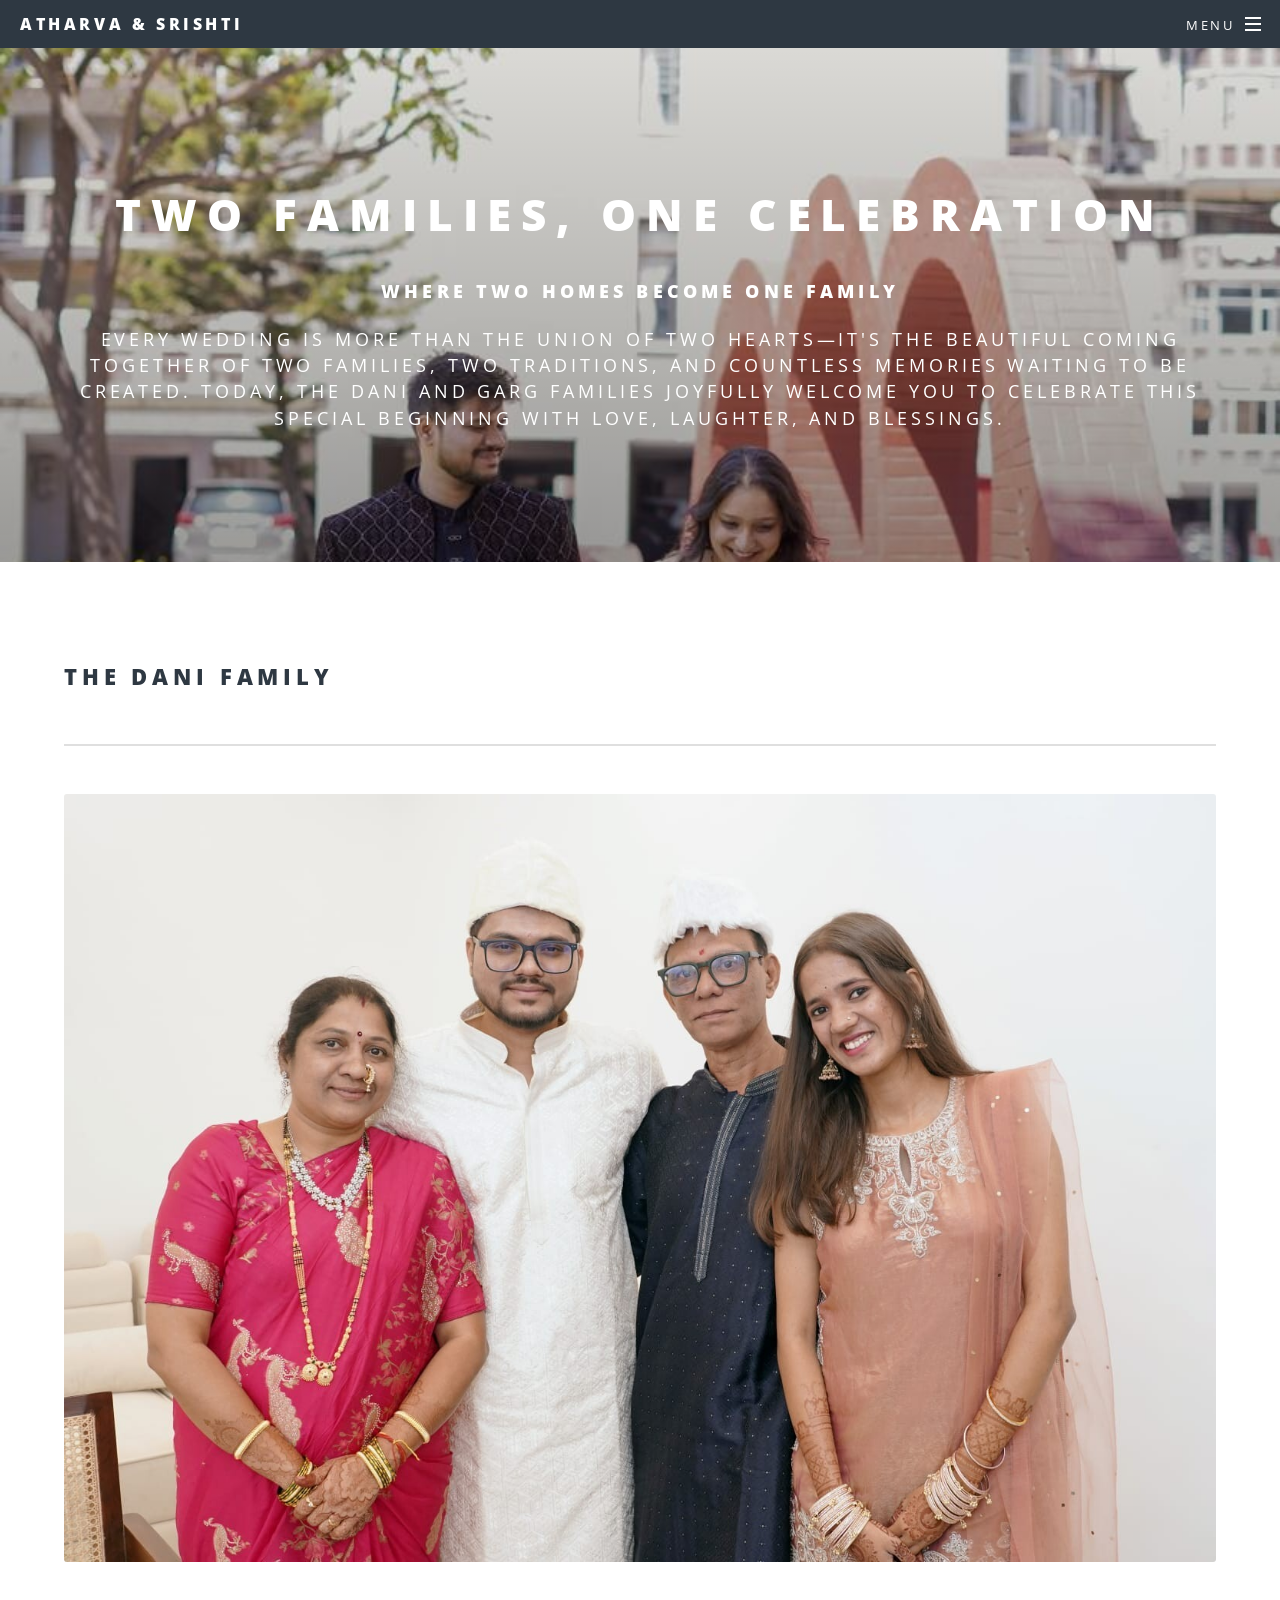
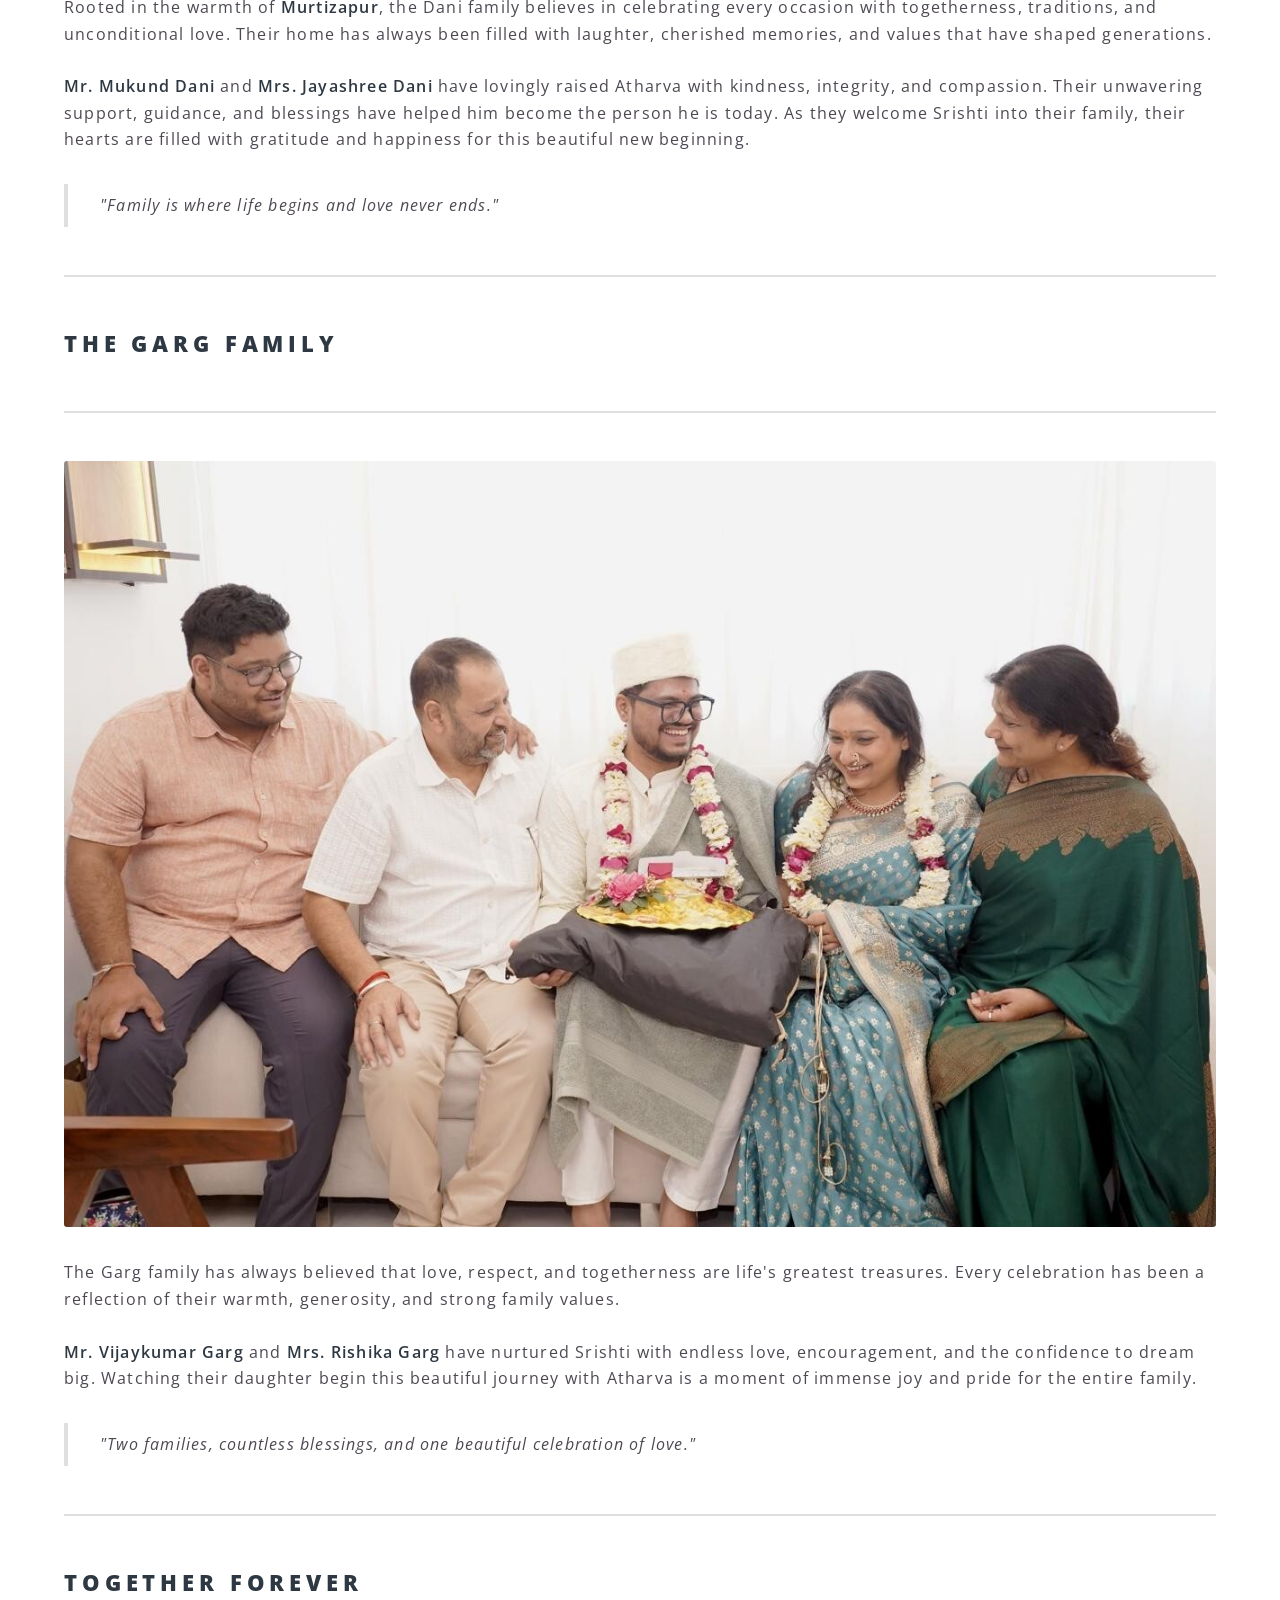
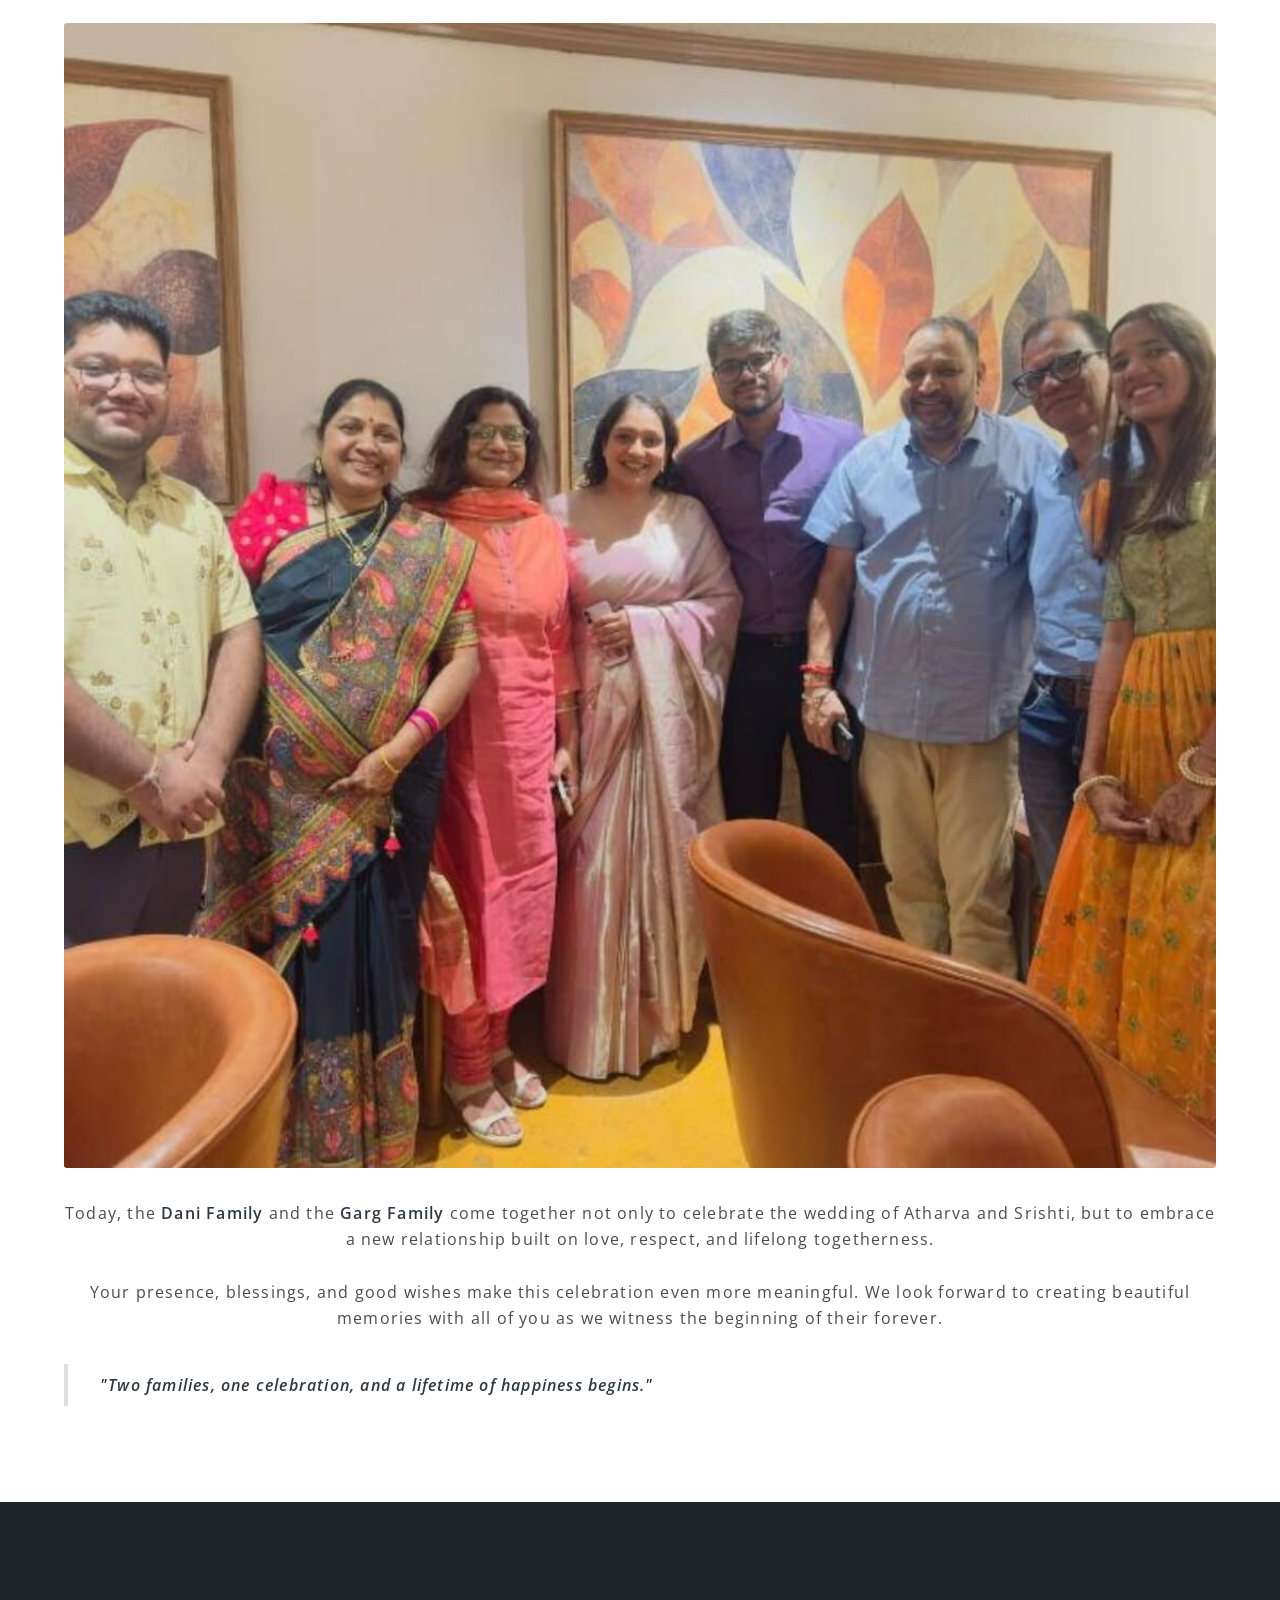
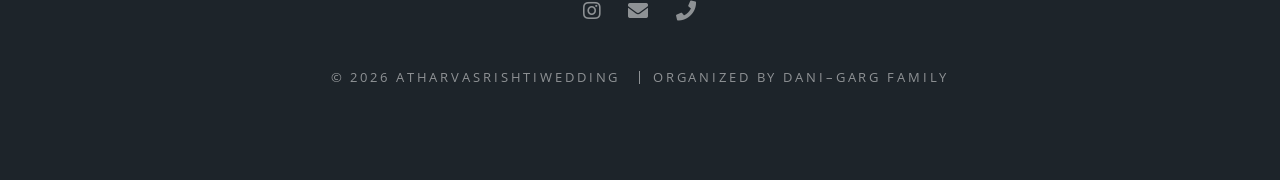
==== atharvaSrishti-main/pages/encomium.html @ e05d174d "Initial Wedding Website" ====
<!DOCTYPE HTML>
<!--
	Uses base theme from Spectral by HTML5 UP
	Find it here : html5up.net | @ajlkn
	This can be recreated for free for personal and commercial use under the CCA 3.0 license
	(ankitawedsanil.com/license)
-->
<html>

<head>
	<title>Atharva & Srishti</title>
	<meta charset="utf-8" />
	<meta name="viewport" content="width=device-width, initial-scale=1, user-scalable=no" />
	<link rel="stylesheet" href="../assets/css/main.css" />
	<noscript>
		<link rel="stylesheet" href="../assets/css/noscript.css" />
	</noscript>
	<link href="../images/favicon.png" rel="icon">
	<link href="../images/favicon_apple.png" rel="apple-touch-icon">
</head>

<body class="is-preload">

	<!-- Page Wrapper -->
	<div id="page-wrapper">

		<!-- Header -->
		<header id="header">
			<h1><a href="../index.html">Atharva & Srishti</a></h1>
			<nav id="nav">
				<ul>
					<li class="special">
						<a href="#menu" class="menuToggle"><span>Menu</span></a>
						<div id="menu">
							<ul>
								<li><a href="../index.html">Home</a></li>
								<li><a href="live_stream.html">Live Stream</a></li>
								<li><a href="the_couple.html">The Couple</a></li>
								<li><a href="schedule.html">Schedule</a></li>
								<li><a href="encomium.html">Encomium</a></li>
								<li><a
										href="https://603de94bdc7d27-95255343.gallery.photo/gallery/anil---ankita/">Photos</a>
								</li>
								<li><a href="travel_and_accommodation.html">Travel & Accommodation</a></li>
								<li><a href="parking_and_transportation.html">Parking & Transportation</a></li>
								<li><a href="confirm_attendance.html">Confirm Attendance</a></li>
								<li><a href="faqs.html">FAQs</a></li>
							</ul>
						</div>
					</li>
				</ul>
			</nav>
		</header>

		<!-- Main -->
		<article id="main">
			<header>
				<h2>Two Families, One Celebration</h2>
				<h3>Where Two Homes Become One Family</h3>
				<p>
					Every wedding is more than the union of two hearts—it's the beautiful coming together
					of two families, two traditions, and countless memories waiting to be created.
					Today, the Dani and Garg families joyfully welcome you to celebrate this special
					beginning with love, laughter, and blessings.
				</p>
			</header>

			<section class="wrapper style5">
				<div class="inner">

					<!-- Dani Family -->

					<section>
						<h2>The Dani Family</h2>
						<hr />

						<div class="col-12">
							<span class="image fit">
								<img src="../images/dani_family.jpg" alt="Dani Family" />
							</span>
						</div>

						<p>
							Rooted in the warmth of <b>Murtizapur</b>, the Dani family believes in
							celebrating every occasion with togetherness, traditions, and unconditional
							love. Their home has always been filled with laughter, cherished memories,
							and values that have shaped generations.
							<br /><br />

							<b>Mr. Mukund Dani</b> and <b>Mrs. Jayashree Dani</b> have lovingly raised
							Atharva with kindness, integrity, and compassion. Their unwavering support,
							guidance, and blessings have helped him become the person he is today.
							As they welcome Srishti into their family, their hearts are filled with
							gratitude and happiness for this beautiful new beginning.
						</p>

						<blockquote>
							"Family is where life begins and love never ends."
						</blockquote>

						<hr />

						<!-- Garg Family -->

						<h2>The Garg Family</h2>
						<hr />

						<div class="col-12">
							<span class="image fit">
								<img src="../images/garg_family.jpg" alt="Garg Family" />
							</span>
						</div>

						<p>
							The Garg family has always believed that love, respect, and togetherness
							are life's greatest treasures. Every celebration has been a reflection of
							their warmth, generosity, and strong family values.
							<br /><br />

							<b>Mr. Vijaykumar Garg</b> and <b>Mrs. Rishika Garg</b> have nurtured
							Srishti with endless love, encouragement, and the confidence to dream big.
							Watching their daughter begin this beautiful journey with Atharva is a
							moment of immense joy and pride for the entire family.
						</p>

						<blockquote>
							"Two families, countless blessings, and one beautiful celebration of love."
						</blockquote>

						<hr />

						<!-- Together -->

						<h2>Together Forever</h2>

						<div class="col-12">
							<span class="image fit">
								<img src="../images/both_families.jpg" alt="Both Families" />
							</span>
						</div>

						<p style="text-align:center;">
							Today, the <b>Dani Family</b> and the <b>Garg Family</b> come together not
							only to celebrate the wedding of Atharva and Srishti, but to embrace a new
							relationship built on love, respect, and lifelong togetherness.
							<br /><br />
							Your presence, blessings, and good wishes make this celebration even more
							meaningful. We look forward to creating beautiful memories with all of you
							as we witness the beginning of their forever.
						</p>

						<blockquote>
							<b>
								"Two families, one celebration, and a lifetime of happiness begins."
							</b>
						</blockquote>

					</section>

				</div>
			</section>
		</article>

		<!-- Footer -->
		<footer id="footer">
			<ul class="icons">

				<!-- Instagram -->
				<li>
					<a href="https://www.instagram.com/atharva_dani_" class="icon brands fa-instagram">
						<span class="label">Instagram</span>
					</a>
				</li>

				<!-- Email -->
				<li>
					<a href="mailto:atharvadani318@gmail.com?subject=Atharva Srishti Wedding Inquiry"
						class="icon solid fa-envelope">
						<span class="label">Email</span>
					</a>
				</li>

				<!-- Phone -->
				<li>
					<a href="tel:+919130197031" class="icon solid fa-phone">
						<span class="label">Phone</span>
					</a>
				</li>

			</ul>

			<ul class="copyright">
				<li>&copy; 2026 AtharvaSrishtiWedding</li>
				<li>Organized by Dani–Garg Family</li>
			</ul>
		</footer>

	</div>

	<!-- Scripts -->
	<script src="../assets/js/jquery.min.js"></script>
	<script src="../assets/js/jquery.scrollex.min.js"></script>
	<script src="../assets/js/jquery.scrolly.min.js"></script>
	<script src="../assets/js/browser.min.js"></script>
	<script src="../assets/js/breakpoints.min.js"></script>
	<script src="../assets/js/util.js"></script>
	<script src="../assets/js/main.js"></script>

</body>

</html>
---- atharvaSrishti-main/assets/css/main.css ----
@import url(fontawesome-all.min.css);
@import url("https://fonts.googleapis.com/css?family=Open+Sans:400,400italic,600,600italic,800,800italic");

/*
	Spectral by HTML5 UP
	html5up.net | @ajlkn
	Free for personal and commercial use under the CCA 3.0 license (html5up.net/license)
*/

html,
body,
div,
span,
applet,
object,
iframe,
h1,
h2,
h3,
h4,
h5,
h6,
p,
blockquote,
pre,
a,
abbr,
acronym,
address,
big,
cite,
code,
del,
dfn,
em,
img,
ins,
kbd,
q,
s,
samp,
small,
strike,
strong,
sub,
sup,
tt,
var,
b,
u,
i,
center,
dl,
dt,
dd,
ol,
ul,
li,
fieldset,
form,
label,
legend,
table,
caption,
tbody,
tfoot,
thead,
tr,
th,
td,
article,
aside,
canvas,
details,
embed,
figure,
figcaption,
footer,
header,
hgroup,
menu,
nav,
output,
ruby,
section,
summary,
time,
mark,
audio,
video {
	margin: 0;
	padding: 0;
	border: 0;
	font-size: 100%;
	font: inherit;
	vertical-align: baseline;
}

article,
aside,
details,
figcaption,
figure,
footer,
header,
hgroup,
menu,
nav,
section {
	display: block;
}

body {
	line-height: 1;
}

ol,
ul {
	list-style: none;
}

blockquote,
q {
	quotes: none;
}

blockquote:before,
blockquote:after,
q:before,
q:after {
	content: '';
	content: none;
}

table {
	border-collapse: collapse;
	border-spacing: 0;
}

body {
	-webkit-text-size-adjust: none;
}

mark {
	background-color: transparent;
	color: inherit;
}

input::-moz-focus-inner {
	border: 0;
	padding: 0;
}

input,
select,
textarea {
	-moz-appearance: none;
	-webkit-appearance: none;
	-ms-appearance: none;
	appearance: none;
}

/* Basic */

@-ms-viewport {
	width: device-width;
}

html {
	box-sizing: border-box;
}

*,
*:before,
*:after {
	box-sizing: inherit;
}

body {
	background: #2e3842;
}

body.is-preload *,
body.is-preload *:before,
body.is-preload *:after {
	-moz-animation: none !important;
	-webkit-animation: none !important;
	-ms-animation: none !important;
	animation: none !important;
	-moz-transition: none !important;
	-webkit-transition: none !important;
	-ms-transition: none !important;
	transition: none !important;
}

body,
input,
select,
textarea {
	color: #fff;
	font-family: "Open Sans", Helvetica, sans-serif;
	font-size: 15pt;
	font-weight: 400;
	letter-spacing: 0.075em;
	line-height: 1.65em;
}

@media screen and (max-width: 1680px) {

	body,
	input,
	select,
	textarea {
		font-size: 13pt;
	}

}

@media screen and (max-width: 1280px) {

	body,
	input,
	select,
	textarea {
		font-size: 12pt;
	}

}

@media screen and (max-width: 736px) {

	body,
	input,
	select,
	textarea {
		font-size: 11pt;
		letter-spacing: 0.0375em;
	}

}

a {
	-moz-transition: color 0.2s ease, border-bottom-color 0.2s ease;
	-webkit-transition: color 0.2s ease, border-bottom-color 0.2s ease;
	-ms-transition: color 0.2s ease, border-bottom-color 0.2s ease;
	transition: color 0.2s ease, border-bottom-color 0.2s ease;
	border-bottom: dotted 1px;
	color: inherit;
	text-decoration: none;
}

a:hover {
	border-bottom-color: transparent;
}

strong,
b {
	color: #fff;
	font-weight: 600;
}

em,
i {
	font-style: italic;
}

p {
	margin: 0 0 2em 0;
}

h1,
h2,
h3,
h4,
h5,
h6 {
	color: #fff;
	font-weight: 800;
	letter-spacing: 0.225em;
	line-height: 1em;
	margin: 0 0 1em 0;
	text-transform: uppercase;
}

h1 a,
h2 a,
h3 a,
h4 a,
h5 a,
h6 a {
	color: inherit;
	text-decoration: none;
}

h2 {
	font-size: 1.35em;
	line-height: 1.75em;
}

@media screen and (max-width: 736px) {

	h2 {
		font-size: 1.1em;
		line-height: 1.65em;
	}

}

h3 {
	font-size: 1.15em;
	line-height: 1.75em;
}

@media screen and (max-width: 736px) {

	h3 {
		font-size: 1em;
		line-height: 1.65em;
	}

}

h4 {
	font-size: 1em;
	line-height: 1.5em;
}

h5 {
	font-size: 0.8em;
	line-height: 1.5em;
}

h6 {
	font-size: 0.7em;
	line-height: 1.5em;
}

sub {
	font-size: 0.8em;
	position: relative;
	top: 0.5em;
}

sup {
	font-size: 0.8em;
	position: relative;
	top: -0.5em;
}

hr {
	border: 0;
	border-bottom: solid 2px #fff;
	margin: 3em 0;
}

hr.major {
	margin: 4.5em 0;
}

blockquote {
	border-left: solid 4px #fff;
	font-style: italic;
	margin: 0 0 2em 0;
	padding: 0.5em 0 0.5em 2em;
}

code {
	background: rgba(144, 144, 144, 0.25);
	border-radius: 3px;
	font-family: "Courier New", monospace;
	font-size: 0.9em;
	letter-spacing: 0;
	margin: 0 0.25em;
	padding: 0.25em 0.65em;
}

pre {
	-webkit-overflow-scrolling: touch;
	font-family: "Courier New", monospace;
	font-size: 0.9em;
	margin: 0 0 2em 0;
}

pre code {
	display: block;
	line-height: 1.75em;
	padding: 1em 1.5em;
	overflow-x: auto;
}

.align-left {
	text-align: left;
}

.align-center {
	text-align: center;
}

.align-right {
	text-align: right;
}

/* Row */

.row {
	display: flex;
	flex-wrap: wrap;
	box-sizing: border-box;
	align-items: stretch;
}

.row>* {
	box-sizing: border-box;
}

.row.gtr-uniform>*> :last-child {
	margin-bottom: 0;
}

.row.aln-left {
	justify-content: flex-start;
}

.row.aln-center {
	justify-content: center;
}

.row.aln-right {
	justify-content: flex-end;
}

.row.aln-top {
	align-items: flex-start;
}

.row.aln-middle {
	align-items: center;
}

.row.aln-bottom {
	align-items: flex-end;
}

.row>.imp {
	order: -1;
}

.row>.col-1 {
	width: 8.33333%;
}

.row>.off-1 {
	margin-left: 8.33333%;
}

.row>.col-2 {
	width: 16.66667%;
}

.row>.off-2 {
	margin-left: 16.66667%;
}

.row>.col-3 {
	width: 25%;
}

.row>.off-3 {
	margin-left: 25%;
}

.row>.col-4 {
	width: 33.33333%;
}

.row>.off-4 {
	margin-left: 33.33333%;
}

.row>.col-5 {
	width: 41.66667%;
}

.row>.off-5 {
	margin-left: 41.66667%;
}

.row>.col-6 {
	width: 50%;
}

.row>.off-6 {
	margin-left: 50%;
}

.row>.col-7 {
	width: 58.33333%;
}

.row>.off-7 {
	margin-left: 58.33333%;
}

.row>.col-8 {
	width: 66.66667%;
}

.row>.off-8 {
	margin-left: 66.66667%;
}

.row>.col-9 {
	width: 75%;
}

.row>.off-9 {
	margin-left: 75%;
}

.row>.col-10 {
	width: 83.33333%;
}

.row>.off-10 {
	margin-left: 83.33333%;
}

.row>.col-11 {
	width: 91.66667%;
}

.row>.off-11 {
	margin-left: 91.66667%;
}

.row>.col-12 {
	width: 100%;
}

.row>.off-12 {
	margin-left: 100%;
}

.row.gtr-0 {
	margin-top: 0;
	margin-left: 0em;
}

.row.gtr-0>* {
	padding: 0 0 0 0em;
}

.row.gtr-0.gtr-uniform {
	margin-top: 0em;
}

.row.gtr-0.gtr-uniform>* {
	padding-top: 0em;
}

.row.gtr-25 {
	margin-top: 0;
	margin-left: -0.375em;
}

.row.gtr-25>* {
	padding: 0 0 0 0.375em;
}

.row.gtr-25.gtr-uniform {
	margin-top: -0.375em;
}

.row.gtr-25.gtr-uniform>* {
	padding-top: 0.375em;
}

.row.gtr-50 {
	margin-top: 0;
	margin-left: -0.75em;
}

.row.gtr-50>* {
	padding: 0 0 0 0.75em;
}

.row.gtr-50.gtr-uniform {
	margin-top: -0.75em;
}

.row.gtr-50.gtr-uniform>* {
	padding-top: 0.75em;
}

.row {
	margin-top: 0;
	margin-left: -1.5em;
}

.row>* {
	padding: 0 0 0 1.5em;
}

.row.gtr-uniform {
	margin-top: -1.5em;
}

.row.gtr-uniform>* {
	padding-top: 1.5em;
}

.row.gtr-150 {
	margin-top: 0;
	margin-left: -2.25em;
}

.row.gtr-150>* {
	padding: 0 0 0 2.25em;
}

.row.gtr-150.gtr-uniform {
	margin-top: -2.25em;
}

.row.gtr-150.gtr-uniform>* {
	padding-top: 2.25em;
}

.row.gtr-200 {
	margin-top: 0;
	margin-left: -3em;
}

.row.gtr-200>* {
	padding: 0 0 0 3em;
}

.row.gtr-200.gtr-uniform {
	margin-top: -3em;
}

.row.gtr-200.gtr-uniform>* {
	padding-top: 3em;
}

@media screen and (max-width: 1680px) {

	.row {
		display: flex;
		flex-wrap: wrap;
		box-sizing: border-box;
		align-items: stretch;
	}

	.row>* {
		box-sizing: border-box;
	}

	.row.gtr-uniform>*> :last-child {
		margin-bottom: 0;
	}

	.row.aln-left {
		justify-content: flex-start;
	}

	.row.aln-center {
		justify-content: center;
	}

	.row.aln-right {
		justify-content: flex-end;
	}

	.row.aln-top {
		align-items: flex-start;
	}

	.row.aln-middle {
		align-items: center;
	}

	.row.aln-bottom {
		align-items: flex-end;
	}

	.row>.imp-xlarge {
		order: -1;
	}

	.row>.col-1-xlarge {
		width: 8.33333%;
	}

	.row>.off-1-xlarge {
		margin-left: 8.33333%;
	}

	.row>.col-2-xlarge {
		width: 16.66667%;
	}

	.row>.off-2-xlarge {
		margin-left: 16.66667%;
	}

	.row>.col-3-xlarge {
		width: 25%;
	}

	.row>.off-3-xlarge {
		margin-left: 25%;
	}

	.row>.col-4-xlarge {
		width: 33.33333%;
	}

	.row>.off-4-xlarge {
		margin-left: 33.33333%;
	}

	.row>.col-5-xlarge {
		width: 41.66667%;
	}

	.row>.off-5-xlarge {
		margin-left: 41.66667%;
	}

	.row>.col-6-xlarge {
		width: 50%;
	}

	.row>.off-6-xlarge {
		margin-left: 50%;
	}

	.row>.col-7-xlarge {
		width: 58.33333%;
	}

	.row>.off-7-xlarge {
		margin-left: 58.33333%;
	}

	.row>.col-8-xlarge {
		width: 66.66667%;
	}

	.row>.off-8-xlarge {
		margin-left: 66.66667%;
	}

	.row>.col-9-xlarge {
		width: 75%;
	}

	.row>.off-9-xlarge {
		margin-left: 75%;
	}

	.row>.col-10-xlarge {
		width: 83.33333%;
	}

	.row>.off-10-xlarge {
		margin-left: 83.33333%;
	}

	.row>.col-11-xlarge {
		width: 91.66667%;
	}

	.row>.off-11-xlarge {
		margin-left: 91.66667%;
	}

	.row>.col-12-xlarge {
		width: 100%;
	}

	.row>.off-12-xlarge {
		margin-left: 100%;
	}

	.row.gtr-0 {
		margin-top: 0;
		margin-left: 0em;
	}

	.row.gtr-0>* {
		padding: 0 0 0 0em;
	}

	.row.gtr-0.gtr-uniform {
		margin-top: 0em;
	}

	.row.gtr-0.gtr-uniform>* {
		padding-top: 0em;
	}

	.row.gtr-25 {
		margin-top: 0;
		margin-left: -0.375em;
	}

	.row.gtr-25>* {
		padding: 0 0 0 0.375em;
	}

	.row.gtr-25.gtr-uniform {
		margin-top: -0.375em;
	}

	.row.gtr-25.gtr-uniform>* {
		padding-top: 0.375em;
	}

	.row.gtr-50 {
		margin-top: 0;
		margin-left: -0.75em;
	}

	.row.gtr-50>* {
		padding: 0 0 0 0.75em;
	}

	.row.gtr-50.gtr-uniform {
		margin-top: -0.75em;
	}

	.row.gtr-50.gtr-uniform>* {
		padding-top: 0.75em;
	}

	.row {
		margin-top: 0;
		margin-left: -1.5em;
	}

	.row>* {
		padding: 0 0 0 1.5em;
	}

	.row.gtr-uniform {
		margin-top: -1.5em;
	}

	.row.gtr-uniform>* {
		padding-top: 1.5em;
	}

	.row.gtr-150 {
		margin-top: 0;
		margin-left: -2.25em;
	}

	.row.gtr-150>* {
		padding: 0 0 0 2.25em;
	}

	.row.gtr-150.gtr-uniform {
		margin-top: -2.25em;
	}

	.row.gtr-150.gtr-uniform>* {
		padding-top: 2.25em;
	}

	.row.gtr-200 {
		margin-top: 0;
		margin-left: -3em;
	}

	.row.gtr-200>* {
		padding: 0 0 0 3em;
	}

	.row.gtr-200.gtr-uniform {
		margin-top: -3em;
	}

	.row.gtr-200.gtr-uniform>* {
		padding-top: 3em;
	}

}

@media screen and (max-width: 1280px) {

	.row {
		display: flex;
		flex-wrap: wrap;
		box-sizing: border-box;
		align-items: stretch;
	}

	.row>* {
		box-sizing: border-box;
	}

	.row.gtr-uniform>*> :last-child {
		margin-bottom: 0;
	}

	.row.aln-left {
		justify-content: flex-start;
	}

	.row.aln-center {
		justify-content: center;
	}

	.row.aln-right {
		justify-content: flex-end;
	}

	.row.aln-top {
		align-items: flex-start;
	}

	.row.aln-middle {
		align-items: center;
	}

	.row.aln-bottom {
		align-items: flex-end;
	}

	.row>.imp-large {
		order: -1;
	}

	.row>.col-1-large {
		width: 8.33333%;
	}

	.row>.off-1-large {
		margin-left: 8.33333%;
	}

	.row>.col-2-large {
		width: 16.66667%;
	}

	.row>.off-2-large {
		margin-left: 16.66667%;
	}

	.row>.col-3-large {
		width: 25%;
	}

	.row>.off-3-large {
		margin-left: 25%;
	}

	.row>.col-4-large {
		width: 33.33333%;
	}

	.row>.off-4-large {
		margin-left: 33.33333%;
	}

	.row>.col-5-large {
		width: 41.66667%;
	}

	.row>.off-5-large {
		margin-left: 41.66667%;
	}

	.row>.col-6-large {
		width: 50%;
	}

	.row>.off-6-large {
		margin-left: 50%;
	}

	.row>.col-7-large {
		width: 58.33333%;
	}

	.row>.off-7-large {
		margin-left: 58.33333%;
	}

	.row>.col-8-large {
		width: 66.66667%;
	}

	.row>.off-8-large {
		margin-left: 66.66667%;
	}

	.row>.col-9-large {
		width: 75%;
	}

	.row>.off-9-large {
		margin-left: 75%;
	}

	.row>.col-10-large {
		width: 83.33333%;
	}

	.row>.off-10-large {
		margin-left: 83.33333%;
	}

	.row>.col-11-large {
		width: 91.66667%;
	}

	.row>.off-11-large {
		margin-left: 91.66667%;
	}

	.row>.col-12-large {
		width: 100%;
	}

	.row>.off-12-large {
		margin-left: 100%;
	}

	.row.gtr-0 {
		margin-top: 0;
		margin-left: 0em;
	}

	.row.gtr-0>* {
		padding: 0 0 0 0em;
	}

	.row.gtr-0.gtr-uniform {
		margin-top: 0em;
	}

	.row.gtr-0.gtr-uniform>* {
		padding-top: 0em;
	}

	.row.gtr-25 {
		margin-top: 0;
		margin-left: -0.375em;
	}

	.row.gtr-25>* {
		padding: 0 0 0 0.375em;
	}

	.row.gtr-25.gtr-uniform {
		margin-top: -0.375em;
	}

	.row.gtr-25.gtr-uniform>* {
		padding-top: 0.375em;
	}

	.row.gtr-50 {
		margin-top: 0;
		margin-left: -0.75em;
	}

	.row.gtr-50>* {
		padding: 0 0 0 0.75em;
	}

	.row.gtr-50.gtr-uniform {
		margin-top: -0.75em;
	}

	.row.gtr-50.gtr-uniform>* {
		padding-top: 0.75em;
	}

	.row {
		margin-top: 0;
		margin-left: -1.5em;
	}

	.row>* {
		padding: 0 0 0 1.5em;
	}

	.row.gtr-uniform {
		margin-top: -1.5em;
	}

	.row.gtr-uniform>* {
		padding-top: 1.5em;
	}

	.row.gtr-150 {
		margin-top: 0;
		margin-left: -2.25em;
	}

	.row.gtr-150>* {
		padding: 0 0 0 2.25em;
	}

	.row.gtr-150.gtr-uniform {
		margin-top: -2.25em;
	}

	.row.gtr-150.gtr-uniform>* {
		padding-top: 2.25em;
	}

	.row.gtr-200 {
		margin-top: 0;
		margin-left: -3em;
	}

	.row.gtr-200>* {
		padding: 0 0 0 3em;
	}

	.row.gtr-200.gtr-uniform {
		margin-top: -3em;
	}

	.row.gtr-200.gtr-uniform>* {
		padding-top: 3em;
	}

}

@media screen and (max-width: 980px) {

	.row {
		display: flex;
		flex-wrap: wrap;
		box-sizing: border-box;
		align-items: stretch;
	}

	.row>* {
		box-sizing: border-box;
	}

	.row.gtr-uniform>*> :last-child {
		margin-bottom: 0;
	}

	.row.aln-left {
		justify-content: flex-start;
	}

	.row.aln-center {
		justify-content: center;
	}

	.row.aln-right {
		justify-content: flex-end;
	}

	.row.aln-top {
		align-items: flex-start;
	}

	.row.aln-middle {
		align-items: center;
	}

	.row.aln-bottom {
		align-items: flex-end;
	}

	.row>.imp-medium {
		order: -1;
	}

	.row>.col-1-medium {
		width: 8.33333%;
	}

	.row>.off-1-medium {
		margin-left: 8.33333%;
	}

	.row>.col-2-medium {
		width: 16.66667%;
	}

	.row>.off-2-medium {
		margin-left: 16.66667%;
	}

	.row>.col-3-medium {
		width: 25%;
	}

	.row>.off-3-medium {
		margin-left: 25%;
	}

	.row>.col-4-medium {
		width: 33.33333%;
	}

	.row>.off-4-medium {
		margin-left: 33.33333%;
	}

	.row>.col-5-medium {
		width: 41.66667%;
	}

	.row>.off-5-medium {
		margin-left: 41.66667%;
	}

	.row>.col-6-medium {
		width: 50%;
	}

	.row>.off-6-medium {
		margin-left: 50%;
	}

	.row>.col-7-medium {
		width: 58.33333%;
	}

	.row>.off-7-medium {
		margin-left: 58.33333%;
	}

	.row>.col-8-medium {
		width: 66.66667%;
	}

	.row>.off-8-medium {
		margin-left: 66.66667%;
	}

	.row>.col-9-medium {
		width: 75%;
	}

	.row>.off-9-medium {
		margin-left: 75%;
	}

	.row>.col-10-medium {
		width: 83.33333%;
	}

	.row>.off-10-medium {
		margin-left: 83.33333%;
	}

	.row>.col-11-medium {
		width: 91.66667%;
	}

	.row>.off-11-medium {
		margin-left: 91.66667%;
	}

	.row>.col-12-medium {
		width: 100%;
	}

	.row>.off-12-medium {
		margin-left: 100%;
	}

	.row.gtr-0 {
		margin-top: 0;
		margin-left: 0em;
	}

	.row.gtr-0>* {
		padding: 0 0 0 0em;
	}

	.row.gtr-0.gtr-uniform {
		margin-top: 0em;
	}

	.row.gtr-0.gtr-uniform>* {
		padding-top: 0em;
	}

	.row.gtr-25 {
		margin-top: 0;
		margin-left: -0.375em;
	}

	.row.gtr-25>* {
		padding: 0 0 0 0.375em;
	}

	.row.gtr-25.gtr-uniform {
		margin-top: -0.375em;
	}

	.row.gtr-25.gtr-uniform>* {
		padding-top: 0.375em;
	}

	.row.gtr-50 {
		margin-top: 0;
		margin-left: -0.75em;
	}

	.row.gtr-50>* {
		padding: 0 0 0 0.75em;
	}

	.row.gtr-50.gtr-uniform {
		margin-top: -0.75em;
	}

	.row.gtr-50.gtr-uniform>* {
		padding-top: 0.75em;
	}

	.row {
		margin-top: 0;
		margin-left: -1.5em;
	}

	.row>* {
		padding: 0 0 0 1.5em;
	}

	.row.gtr-uniform {
		margin-top: -1.5em;
	}

	.row.gtr-uniform>* {
		padding-top: 1.5em;
	}

	.row.gtr-150 {
		margin-top: 0;
		margin-left: -2.25em;
	}

	.row.gtr-150>* {
		padding: 0 0 0 2.25em;
	}

	.row.gtr-150.gtr-uniform {
		margin-top: -2.25em;
	}

	.row.gtr-150.gtr-uniform>* {
		padding-top: 2.25em;
	}

	.row.gtr-200 {
		margin-top: 0;
		margin-left: -3em;
	}

	.row.gtr-200>* {
		padding: 0 0 0 3em;
	}

	.row.gtr-200.gtr-uniform {
		margin-top: -3em;
	}

	.row.gtr-200.gtr-uniform>* {
		padding-top: 3em;
	}

}

@media screen and (max-width: 736px) {

	.row {
		display: flex;
		flex-wrap: wrap;
		box-sizing: border-box;
		align-items: stretch;
	}

	.row>* {
		box-sizing: border-box;
	}

	.row.gtr-uniform>*> :last-child {
		margin-bottom: 0;
	}

	.row.aln-left {
		justify-content: flex-start;
	}

	.row.aln-center {
		justify-content: center;
	}

	.row.aln-right {
		justify-content: flex-end;
	}

	.row.aln-top {
		align-items: flex-start;
	}

	.row.aln-middle {
		align-items: center;
	}

	.row.aln-bottom {
		align-items: flex-end;
	}

	.row>.imp-small {
		order: -1;
	}

	.row>.col-1-small {
		width: 8.33333%;
	}

	.row>.off-1-small {
		margin-left: 8.33333%;
	}

	.row>.col-2-small {
		width: 16.66667%;
	}

	.row>.off-2-small {
		margin-left: 16.66667%;
	}

	.row>.col-3-small {
		width: 25%;
	}

	.row>.off-3-small {
		margin-left: 25%;
	}

	.row>.col-4-small {
		width: 33.33333%;
	}

	.row>.off-4-small {
		margin-left: 33.33333%;
	}

	.row>.col-5-small {
		width: 41.66667%;
	}

	.row>.off-5-small {
		margin-left: 41.66667%;
	}

	.row>.col-6-small {
		width: 50%;
	}

	.row>.off-6-small {
		margin-left: 50%;
	}

	.row>.col-7-small {
		width: 58.33333%;
	}

	.row>.off-7-small {
		margin-left: 58.33333%;
	}

	.row>.col-8-small {
		width: 66.66667%;
	}

	.row>.off-8-small {
		margin-left: 66.66667%;
	}

	.row>.col-9-small {
		width: 75%;
	}

	.row>.off-9-small {
		margin-left: 75%;
	}

	.row>.col-10-small {
		width: 83.33333%;
	}

	.row>.off-10-small {
		margin-left: 83.33333%;
	}

	.row>.col-11-small {
		width: 91.66667%;
	}

	.row>.off-11-small {
		margin-left: 91.66667%;
	}

	.row>.col-12-small {
		width: 100%;
	}

	.row>.off-12-small {
		margin-left: 100%;
	}

	.row.gtr-0 {
		margin-top: 0;
		margin-left: 0em;
	}

	.row.gtr-0>* {
		padding: 0 0 0 0em;
	}

	.row.gtr-0.gtr-uniform {
		margin-top: 0em;
	}

	.row.gtr-0.gtr-uniform>* {
		padding-top: 0em;
	}

	.row.gtr-25 {
		margin-top: 0;
		margin-left: -0.375em;
	}

	.row.gtr-25>* {
		padding: 0 0 0 0.375em;
	}

	.row.gtr-25.gtr-uniform {
		margin-top: -0.375em;
	}

	.row.gtr-25.gtr-uniform>* {
		padding-top: 0.375em;
	}

	.row.gtr-50 {
		margin-top: 0;
		margin-left: -0.75em;
	}

	.row.gtr-50>* {
		padding: 0 0 0 0.75em;
	}

	.row.gtr-50.gtr-uniform {
		margin-top: -0.75em;
	}

	.row.gtr-50.gtr-uniform>* {
		padding-top: 0.75em;
	}

	.row {
		margin-top: 0;
		margin-left: -1.5em;
	}

	.row>* {
		padding: 0 0 0 1.5em;
	}

	.row.gtr-uniform {
		margin-top: -1.5em;
	}

	.row.gtr-uniform>* {
		padding-top: 1.5em;
	}

	.row.gtr-150 {
		margin-top: 0;
		margin-left: -2.25em;
	}

	.row.gtr-150>* {
		padding: 0 0 0 2.25em;
	}

	.row.gtr-150.gtr-uniform {
		margin-top: -2.25em;
	}

	.row.gtr-150.gtr-uniform>* {
		padding-top: 2.25em;
	}

	.row.gtr-200 {
		margin-top: 0;
		margin-left: -3em;
	}

	.row.gtr-200>* {
		padding: 0 0 0 3em;
	}

	.row.gtr-200.gtr-uniform {
		margin-top: -3em;
	}

	.row.gtr-200.gtr-uniform>* {
		padding-top: 3em;
	}

}

@media screen and (max-width: 480px) {

	.row {
		display: flex;
		flex-wrap: wrap;
		box-sizing: border-box;
		align-items: stretch;
	}

	.row>* {
		box-sizing: border-box;
	}

	.row.gtr-uniform>*> :last-child {
		margin-bottom: 0;
	}

	.row.aln-left {
		justify-content: flex-start;
	}

	.row.aln-center {
		justify-content: center;
	}

	.row.aln-right {
		justify-content: flex-end;
	}

	.row.aln-top {
		align-items: flex-start;
	}

	.row.aln-middle {
		align-items: center;
	}

	.row.aln-bottom {
		align-items: flex-end;
	}

	.row>.imp-xsmall {
		order: -1;
	}

	.row>.col-1-xsmall {
		width: 8.33333%;
	}

	.row>.off-1-xsmall {
		margin-left: 8.33333%;
	}

	.row>.col-2-xsmall {
		width: 16.66667%;
	}

	.row>.off-2-xsmall {
		margin-left: 16.66667%;
	}

	.row>.col-3-xsmall {
		width: 25%;
	}

	.row>.off-3-xsmall {
		margin-left: 25%;
	}

	.row>.col-4-xsmall {
		width: 33.33333%;
	}

	.row>.off-4-xsmall {
		margin-left: 33.33333%;
	}

	.row>.col-5-xsmall {
		width: 41.66667%;
	}

	.row>.off-5-xsmall {
		margin-left: 41.66667%;
	}

	.row>.col-6-xsmall {
		width: 50%;
	}

	.row>.off-6-xsmall {
		margin-left: 50%;
	}

	.row>.col-7-xsmall {
		width: 58.33333%;
	}

	.row>.off-7-xsmall {
		margin-left: 58.33333%;
	}

	.row>.col-8-xsmall {
		width: 66.66667%;
	}

	.row>.off-8-xsmall {
		margin-left: 66.66667%;
	}

	.row>.col-9-xsmall {
		width: 75%;
	}

	.row>.off-9-xsmall {
		margin-left: 75%;
	}

	.row>.col-10-xsmall {
		width: 83.33333%;
	}

	.row>.off-10-xsmall {
		margin-left: 83.33333%;
	}

	.row>.col-11-xsmall {
		width: 91.66667%;
	}

	.row>.off-11-xsmall {
		margin-left: 91.66667%;
	}

	.row>.col-12-xsmall {
		width: 100%;
	}

	.row>.off-12-xsmall {
		margin-left: 100%;
	}

	.row.gtr-0 {
		margin-top: 0;
		margin-left: 0em;
	}

	.row.gtr-0>* {
		padding: 0 0 0 0em;
	}

	.row.gtr-0.gtr-uniform {
		margin-top: 0em;
	}

	.row.gtr-0.gtr-uniform>* {
		padding-top: 0em;
	}

	.row.gtr-25 {
		margin-top: 0;
		margin-left: -0.375em;
	}

	.row.gtr-25>* {
		padding: 0 0 0 0.375em;
	}

	.row.gtr-25.gtr-uniform {
		margin-top: -0.375em;
	}

	.row.gtr-25.gtr-uniform>* {
		padding-top: 0.375em;
	}

	.row.gtr-50 {
		margin-top: 0;
		margin-left: -0.75em;
	}

	.row.gtr-50>* {
		padding: 0 0 0 0.75em;
	}

	.row.gtr-50.gtr-uniform {
		margin-top: -0.75em;
	}

	.row.gtr-50.gtr-uniform>* {
		padding-top: 0.75em;
	}

	.row {
		margin-top: 0;
		margin-left: -1.5em;
	}

	.row>* {
		padding: 0 0 0 1.5em;
	}

	.row.gtr-uniform {
		margin-top: -1.5em;
	}

	.row.gtr-uniform>* {
		padding-top: 1.5em;
	}

	.row.gtr-150 {
		margin-top: 0;
		margin-left: -2.25em;
	}

	.row.gtr-150>* {
		padding: 0 0 0 2.25em;
	}

	.row.gtr-150.gtr-uniform {
		margin-top: -2.25em;
	}

	.row.gtr-150.gtr-uniform>* {
		padding-top: 2.25em;
	}

	.row.gtr-200 {
		margin-top: 0;
		margin-left: -3em;
	}

	.row.gtr-200>* {
		padding: 0 0 0 3em;
	}

	.row.gtr-200.gtr-uniform {
		margin-top: -3em;
	}

	.row.gtr-200.gtr-uniform>* {
		padding-top: 3em;
	}

}

/* Section/Article */

section.special,
article.special {
	text-align: center;
}

header p {
	color: rgba(255, 255, 255, 0.5);
	position: relative;
	top: -0.25em;
}

header h3+p {
	font-size: 1.1em;
}

header h4+p,
header h5+p,
header h6+p {
	font-size: 0.9em;
}

header.major {
	margin: 0 0 3.5em 0;
}

header.major h2,
header.major h3,
header.major h4,
header.major h5,
header.major h6 {
	border-bottom: solid 2px #fff;
	display: inline-block;
	padding-bottom: 1em;
	position: relative;
}

header.major h2:after,
header.major h3:after,
header.major h4:after,
header.major h5:after,
header.major h6:after {
	content: '';
	display: block;
	height: 1px;
}

header.major p {
	color: #fff;
	top: 0;
}

@media screen and (max-width: 736px) {

	header.major {
		margin: 0 0 2em 0;
	}

}

@media screen and (max-width: 980px) {

	header br {
		display: none;
	}

}

/* Form */

form {
	margin: 0 0 2em 0;
}

label {
	color: #fff;
	display: block;
	font-size: 0.9em;
	font-weight: 600;
	margin: 0 0 1em 0;
}

input[type="text"],
input[type="password"],
input[type="email"],
select,
textarea {
	-moz-appearance: none;
	-webkit-appearance: none;
	-ms-appearance: none;
	appearance: none;
	background-color: rgba(144, 144, 144, 0.25);
	border-radius: 3px;
	border: none;
	color: inherit;
	display: block;
	outline: 0;
	padding: 0 1em;
	text-decoration: none;
	width: 100%;
}

input[type="text"]:invalid,
input[type="password"]:invalid,
input[type="email"]:invalid,
select:invalid,
textarea:invalid {
	box-shadow: none;
}

input[type="text"]:focus,
input[type="password"]:focus,
input[type="email"]:focus,
select:focus,
textarea:focus {
	box-shadow: 0 0 0 2px #21b2a6;
}

select {
	background-size: 1.25em;
	background-repeat: no-repeat;
	background-position: calc(100% - 1em) center;
	height: 2.75em;
	padding-right: 2.75em;
	text-overflow: ellipsis;
}

select:focus::-ms-value {
	background-color: transparent;
}

select::-ms-expand {
	display: none;
}

input[type="text"],
input[type="password"],
input[type="email"],
select {
	height: 2.75em;
}

textarea {
	padding: 0.75em 1em;
}

input[type="checkbox"],
input[type="radio"] {
	-moz-appearance: none;
	-webkit-appearance: none;
	-ms-appearance: none;
	appearance: none;
	display: block;
	float: left;
	margin-right: -2em;
	opacity: 0;
	width: 1em;
	z-index: -1;
}

input[type="checkbox"]+label,
input[type="radio"]+label {
	text-decoration: none;
	color: #fff;
	cursor: pointer;
	display: inline-block;
	font-size: 1em;
	font-weight: 400;
	padding-left: 2.4em;
	padding-right: 0.75em;
	position: relative;
}

input[type="checkbox"]+label:before,
input[type="radio"]+label:before {
	-moz-osx-font-smoothing: grayscale;
	-webkit-font-smoothing: antialiased;
	display: inline-block;
	font-style: normal;
	font-variant: normal;
	text-rendering: auto;
	line-height: 1;
	text-transform: none !important;
	font-family: 'Font Awesome 5 Free';
	font-weight: 900;
}

input[type="checkbox"]+label:before,
input[type="radio"]+label:before {
	background: rgba(144, 144, 144, 0.25);
	border-radius: 3px;
	content: '';
	display: inline-block;
	font-size: 0.8em;
	height: 2.0625em;
	left: 0;
	line-height: 2.0625em;
	position: absolute;
	text-align: center;
	top: 0;
	width: 2.0625em;
}

input[type="checkbox"]:checked+label:before,
input[type="radio"]:checked+label:before {
	background: #2e3842;
	color: #fff;
	content: '\f00c';
}

input[type="checkbox"]:focus+label:before,
input[type="radio"]:focus+label:before {
	box-shadow: 0 0 0 2px #21b2a6;
}

input[type="checkbox"]+label:before {
	border-radius: 3px;
}

input[type="radio"]+label:before {
	border-radius: 100%;
}

::-webkit-input-placeholder {
	color: rgba(255, 255, 255, 0.5) !important;
	opacity: 1.0;
}

:-moz-placeholder {
	color: rgba(255, 255, 255, 0.5) !important;
	opacity: 1.0;
}

::-moz-placeholder {
	color: rgba(255, 255, 255, 0.5) !important;
	opacity: 1.0;
}

:-ms-input-placeholder {
	color: rgba(255, 255, 255, 0.5) !important;
	opacity: 1.0;
}

/* Box */

.box {
	border-radius: 3px;
	border: solid 2px #fff;
	margin-bottom: 2em;
	padding: 1.5em;
}

.box> :last-child,
.box> :last-child> :last-child,
.box> :last-child> :last-child> :last-child {
	margin-bottom: 0;
}

.box.alt {
	border: 0;
	border-radius: 0;
	padding: 0;
}

/* Icon */

.icon {
	text-decoration: none;
	border-bottom: none;
	position: relative;
}

.icon:before {
	-moz-osx-font-smoothing: grayscale;
	-webkit-font-smoothing: antialiased;
	display: inline-block;
	font-style: normal;
	font-variant: normal;
	text-rendering: auto;
	line-height: 1;
	text-transform: none !important;
	font-family: 'Font Awesome 5 Free';
	font-weight: 400;
}

.icon>.label {
	display: none;
}

.icon:before {
	line-height: inherit;
}

.icon.solid:before {
	font-weight: 900;
}

.icon.brands:before {
	font-family: 'Font Awesome 5 Brands';
}

.icon.major {
	-moz-transform: rotate(-45deg);
	-webkit-transform: rotate(-45deg);
	-ms-transform: rotate(-45deg);
	transform: rotate(-45deg);
	border-radius: 3px;
	border: solid 2px #fff;
	display: inline-block;
	font-size: 1.35em;
	height: calc(3em + 2px);
	line-height: 3em;
	text-align: center;
	width: calc(3em + 2px);
}

.icon.major:before {
	-moz-transform: rotate(45deg);
	-webkit-transform: rotate(45deg);
	-ms-transform: rotate(45deg);
	transform: rotate(45deg);
	display: inline-block;
	font-size: 1.5em;
}

@media screen and (max-width: 736px) {

	.icon.major {
		font-size: 1em;
	}

}

.icon.style1 {
	color: #00ffcc;
}

.icon.style2 {
	color: #00f0ff;
}

.icon.style3 {
	color: #76ddff;
}

/* Image */

.image {
	border-radius: 3px;
	border: 0;
	display: inline-block;
	position: relative;
}

.image img {
	border-radius: 3px;
	display: block;
}

.image.left {
	float: left;
	margin: 0 2em 2em 0;
	top: 0.25em;
}

.image.right {
	float: right;
	margin: 0 0 2em 2em;
	top: 0.25em;
}

.image.left,
.image.right {
	max-width: 40%;
}

.image.left img,
.image.right img {
	width: 100%;
}

.image.fit {
	display: block;
	margin: 0 0 2em 0;
	width: 100%;
}

.image.fit img {
	width: 100%;
}

/* List */

ol {
	list-style: decimal;
	margin: 0 0 2em 0;
	padding-left: 1.25em;
}

ol li {
	padding-left: 0.25em;
}

ul {
	list-style: disc;
	margin: 0 0 2em 0;
	padding-left: 1em;
}

ul li {
	padding-left: 0.5em;
}

ul.alt {
	list-style: none;
	padding-left: 0;
}

ul.alt li {
	border-top: solid 1px #fff;
	padding: 0.5em 0;
}

ul.alt li:first-child {
	border-top: 0;
	padding-top: 0;
}

dl {
	margin: 0 0 2em 0;
}

/* Actions */

ul.actions {
	display: -moz-flex;
	display: -webkit-flex;
	display: -ms-flex;
	display: flex;
	cursor: default;
	list-style: none;
	margin-left: -1em;
	padding-left: 0;
}

ul.actions li {
	padding: 0 0 0 1em;
	vertical-align: middle;
}

ul.actions.special {
	-moz-justify-content: center;
	-webkit-justify-content: center;
	-ms-justify-content: center;
	justify-content: center;
	width: 100%;
	margin-left: 0;
}

ul.actions.special li:first-child {
	padding-left: 0;
}

ul.actions.stacked {
	-moz-flex-direction: column;
	-webkit-flex-direction: column;
	-ms-flex-direction: column;
	flex-direction: column;
	margin-left: 0;
}

ul.actions.stacked li {
	padding: 1em 0 0 0;
}

ul.actions.stacked li:first-child {
	padding-top: 0;
}

ul.actions.fit {
	width: calc(100% + 1em);
}

ul.actions.fit li {
	-moz-flex-grow: 1;
	-webkit-flex-grow: 1;
	-ms-flex-grow: 1;
	flex-grow: 1;
	-moz-flex-shrink: 1;
	-webkit-flex-shrink: 1;
	-ms-flex-shrink: 1;
	flex-shrink: 1;
	width: 100%;
}

ul.actions.fit li>* {
	width: 100%;
}

ul.actions.fit.stacked {
	width: 100%;
}

@media screen and (max-width: 480px) {

	ul.actions:not(.fixed) {
		-moz-flex-direction: column;
		-webkit-flex-direction: column;
		-ms-flex-direction: column;
		flex-direction: column;
		margin-left: 0;
		width: 100% !important;
	}

	ul.actions:not(.fixed) li {
		-moz-flex-grow: 1;
		-webkit-flex-grow: 1;
		-ms-flex-grow: 1;
		flex-grow: 1;
		-moz-flex-shrink: 1;
		-webkit-flex-shrink: 1;
		-ms-flex-shrink: 1;
		flex-shrink: 1;
		padding: 1em 0 0 0;
		text-align: center;
		width: 100%;
	}

	ul.actions:not(.fixed) li>* {
		width: 100%;
	}

	ul.actions:not(.fixed) li:first-child {
		padding-top: 0;
	}

	ul.actions:not(.fixed) li input[type="submit"],
	ul.actions:not(.fixed) li input[type="reset"],
	ul.actions:not(.fixed) li input[type="button"],
	ul.actions:not(.fixed) li button,
	ul.actions:not(.fixed) li .button {
		width: 100%;
	}

	ul.actions:not(.fixed) li input[type="submit"].icon:before,
	ul.actions:not(.fixed) li input[type="reset"].icon:before,
	ul.actions:not(.fixed) li input[type="button"].icon:before,
	ul.actions:not(.fixed) li button.icon:before,
	ul.actions:not(.fixed) li .button.icon:before {
		margin-left: -0.5em;
	}

}

/* Icons */

ul.icons {
	cursor: default;
	list-style: none;
	padding-left: 0;
}

ul.icons li {
	display: inline-block;
	padding: 0 1em 0 0;
}

ul.icons li:last-child {
	padding-right: 0 !important;
}

ul.icons.major {
	padding: 1em 0;
}

ul.icons.major li {
	padding-right: 3.5em;
}

@media screen and (max-width: 736px) {

	ul.icons.major li {
		padding: 0 1em !important;
	}

}

/* Table */

.table-wrapper {
	-webkit-overflow-scrolling: touch;
	overflow-x: auto;
}

table {
	margin: 0 0 2em 0;
	width: 100%;
}

table tbody tr {
	border: solid 1px #fff;
	border-left: 0;
	border-right: 0;
}

table tbody tr:nth-child(2n + 1) {
	background-color: rgba(144, 144, 144, 0.25);
}

table td {
	padding: 0.75em 0.75em;
}

table th {
	color: #fff;
	font-size: 0.9em;
	font-weight: 600;
	padding: 0 0.75em 0.75em 0.75em;
	text-align: left;
}

table thead {
	border-bottom: solid 2px #fff;
}

table tfoot {
	border-top: solid 2px #fff;
}

table.alt {
	border-collapse: separate;
}

table.alt tbody tr td {
	border: solid 1px #fff;
	border-left-width: 0;
	border-top-width: 0;
}

table.alt tbody tr td:first-child {
	border-left-width: 1px;
}

table.alt tbody tr:first-child td {
	border-top-width: 1px;
}

table.alt thead {
	border-bottom: 0;
}

table.alt tfoot {
	border-top: 0;
}

/* Button */

input[type="submit"],
input[type="reset"],
input[type="button"],
button,
.button {
	-moz-appearance: none;
	-webkit-appearance: none;
	-ms-appearance: none;
	appearance: none;
	-moz-transition: background-color 0.2s ease-in-out, color 0.2s ease-in-out;
	-webkit-transition: background-color 0.2s ease-in-out, color 0.2s ease-in-out;
	-ms-transition: background-color 0.2s ease-in-out, color 0.2s ease-in-out;
	transition: background-color 0.2s ease-in-out, color 0.2s ease-in-out;
	background-color: transparent;
	border-radius: 3px;
	border: 0;
	box-shadow: inset 0 0 0 2px #fff;
	color: #fff;
	cursor: pointer;
	display: inline-block;
	font-size: 0.8em;
	font-weight: 600;
	height: 3.125em;
	letter-spacing: 0.225em;
	line-height: 3.125em;
	max-width: 30em;
	padding: 0 2.75em;
	text-align: center;
	text-decoration: none;
	text-transform: uppercase;
	white-space: nowrap;
	overflow: hidden;
	text-overflow: ellipsis;
}

input[type="submit"]:hover,
input[type="reset"]:hover,
input[type="button"]:hover,
button:hover,
.button:hover {
	background-color: rgba(144, 144, 144, 0.25);
}

input[type="submit"]:active,
input[type="reset"]:active,
input[type="button"]:active,
button:active,
.button:active {
	background-color: rgba(144, 144, 144, 0.5);
}

input[type="submit"].icon:before,
input[type="reset"].icon:before,
input[type="button"].icon:before,
button.icon:before,
.button.icon:before {
	margin-right: 0.5em;
}

input[type="submit"].fit,
input[type="reset"].fit,
input[type="button"].fit,
button.fit,
.button.fit {
	width: 100%;
}

input[type="submit"].small,
input[type="reset"].small,
input[type="button"].small,
button.small,
.button.small {
	font-size: 0.8em;
}

input[type="submit"].large,
input[type="reset"].large,
input[type="button"].large,
button.large,
.button.large {
	font-size: 1.35em;
}

input[type="submit"].primary,
input[type="reset"].primary,
input[type="button"].primary,
button.primary,
.button.primary {
	background-color: #ed4933;
	box-shadow: none !important;
	color: #ffffff !important;
}

input[type="submit"].primary:hover,
input[type="reset"].primary:hover,
input[type="button"].primary:hover,
button.primary:hover,
.button.primary:hover {
	background-color: #ef5e4a !important;
}

input[type="submit"].primary:active,
input[type="reset"].primary:active,
input[type="button"].primary:active,
button.primary:active,
.button.primary:active {
	background-color: #eb341c !important;
}

input[type="submit"].disabled,
input[type="submit"]:disabled,
input[type="reset"].disabled,
input[type="reset"]:disabled,
input[type="button"].disabled,
input[type="button"]:disabled,
button.disabled,
button:disabled,
.button.disabled,
.button:disabled {
	pointer-events: none;
	opacity: 0.25;
}

@media screen and (max-width: 736px) {

	input[type="submit"],
	input[type="reset"],
	input[type="button"],
	button,
	.button {
		height: 3.75em;
		line-height: 3.75em;
	}

}

/* Features */

.features {
	display: -moz-flex;
	display: -webkit-flex;
	display: -ms-flex;
	display: flex;
	-moz-flex-wrap: wrap;
	-webkit-flex-wrap: wrap;
	-ms-flex-wrap: wrap;
	flex-wrap: wrap;
	-moz-justify-content: center;
	-webkit-justify-content: center;
	-ms-justify-content: center;
	justify-content: center;
	list-style: none;
	padding: 0;
	width: 100%;
}

.features li {
	padding: 4em 4em 2em 6em;
	display: block;
	position: relative;
	text-align: left;
	width: 50%;
}

.features li:nth-child(1) {
	background-color: rgba(0, 0, 0, 0.035);
}

.features li:nth-child(2) {
	background-color: rgba(0, 0, 0, 0.07);
}

.features li:nth-child(3) {
	background-color: rgba(0, 0, 0, 0.105);
}

.features li:nth-child(4) {
	background-color: rgba(0, 0, 0, 0.14);
}

.features li:nth-child(5) {
	background-color: rgba(0, 0, 0, 0.175);
}

.features li:nth-child(6) {
	background-color: rgba(0, 0, 0, 0.21);
}

.features li:nth-child(7) {
	background-color: rgba(0, 0, 0, 0.245);
}

.features li:nth-child(8) {
	background-color: rgba(0, 0, 0, 0.28);
}

.features li:nth-child(9) {
	background-color: rgba(0, 0, 0, 0.315);
}

.features li:nth-child(10) {
	background-color: rgba(0, 0, 0, 0.35);
}

.features li:before {
	display: block;
	color: #00ffcc;
	position: absolute;
	left: 1.75em;
	top: 2.75em;
	font-size: 1.5em;
}

.features li:nth-child(1) {
	border-top-left-radius: 3px;
}

.features li:nth-child(2) {
	border-top-right-radius: 3px;
}

.features li:nth-last-child(1) {
	border-bottom-right-radius: 3px;
}

.features li:nth-last-child(2) {
	border-bottom-left-radius: 3px;
}

@media screen and (max-width: 980px) {

	.features li {
		padding: 3em 2em 1em 2em;
		text-align: center;
	}

	.features li:before {
		left: 0;
		margin: 0 0 1em 0;
		position: relative;
		top: 0;
	}

}

@media screen and (max-width: 736px) {

	.features li {
		padding: 3em 0 1em 0;
		background-color: transparent !important;
		border-top: solid 2px #fff;
		width: 100%;
	}

	.features li:first-child {
		border-top: 0;
	}

}

/* Spotlight */

.spotlight {
	-moz-align-items: center;
	-webkit-align-items: center;
	-ms-align-items: center;
	align-items: center;
	display: -moz-flex;
	display: -webkit-flex;
	display: -ms-flex;
	display: flex;
}

.spotlight .image {
	-moz-order: 1;
	-webkit-order: 1;
	-ms-order: 1;
	order: 1;
	border-radius: 0;
	width: 40%;
}

.spotlight .image img {
	border-radius: 0;
	width: 100%;
}

.spotlight .content {
	padding: 2em 4em 0.1em 4em;
	-moz-order: 2;
	-webkit-order: 2;
	-ms-order: 2;
	order: 2;
	max-width: 48em;
	width: 60%;
}

.spotlight:nth-child(2n) {
	-moz-flex-direction: row-reverse;
	-webkit-flex-direction: row-reverse;
	-ms-flex-direction: row-reverse;
	flex-direction: row-reverse;
}

.spotlight:nth-child(1) {
	background-color: rgba(0, 0, 0, 0.075);
}

.spotlight:nth-child(2) {
	background-color: rgba(0, 0, 0, 0.15);
}

.spotlight:nth-child(3) {
	background-color: rgba(0, 0, 0, 0.225);
}

.spotlight:nth-child(4) {
	background-color: rgba(0, 0, 0, 0.3);
}

.spotlight:nth-child(5) {
	background-color: rgba(0, 0, 0, 0.375);
}

.spotlight:nth-child(6) {
	background-color: rgba(0, 0, 0, 0.45);
}

.spotlight:nth-child(7) {
	background-color: rgba(0, 0, 0, 0.525);
}

.spotlight:nth-child(8) {
	background-color: rgba(0, 0, 0, 0.6);
}

.spotlight:nth-child(9) {
	background-color: rgba(0, 0, 0, 0.675);
}

.spotlight:nth-child(10) {
	background-color: rgba(0, 0, 0, 0.75);
}

@media screen and (max-width: 1280px) {

	.spotlight .image {
		width: 45%;
	}

	.spotlight .content {
		width: 55%;
	}

}

@media screen and (max-width: 980px) {

	.spotlight {
		display: block;
	}

	.spotlight br {
		display: none;
	}

	.spotlight .image {
		width: 100%;
	}

	.spotlight .content {
		padding: 4em 3em 2em 3em;
		max-width: none;
		text-align: center;
		width: 100%;
	}

}

@media screen and (max-width: 736px) {

	.spotlight .content {
		padding: 3em 2em 1em 2em;
	}

}

/* Wrapper */

.wrapper {
	padding: 6em 0 4em 0;
}

.wrapper>.inner {
	width: 60em;
	margin: 0 auto;
}

@media screen and (max-width: 1280px) {

	.wrapper>.inner {
		width: 90%;
	}

}

@media screen and (max-width: 980px) {

	.wrapper>.inner {
		width: 100%;
	}

}

.wrapper.alt {
	padding: 0;
}

.wrapper.style1 {
	background-color: #21b2a6;
	color: #c8ece9;
}

.wrapper.style1 strong,
.wrapper.style1 b {
	color: #ffffff;
}

.wrapper.style1 h2,
.wrapper.style1 h3,
.wrapper.style1 h4,
.wrapper.style1 h5,
.wrapper.style1 h6 {
	color: #ffffff;
}

.wrapper.style1 hr {
	border-color: rgba(0, 0, 0, 0.125);
}

.wrapper.style1 blockquote {
	border-color: rgba(0, 0, 0, 0.125);
}

.wrapper.style1 code {
	background: rgba(255, 255, 255, 0.075);
}

.wrapper.style1 header p {
	color: #a6e0db;
}

.wrapper.style1 header.major h2,
.wrapper.style1 header.major h3,
.wrapper.style1 header.major h4,
.wrapper.style1 header.major h5,
.wrapper.style1 header.major h6 {
	border-color: rgba(0, 0, 0, 0.125);
}

.wrapper.style1 header.major p {
	color: #c8ece9;
}

.wrapper.style1 label {
	color: #ffffff;
}

.wrapper.style1 input[type="text"],
.wrapper.style1 input[type="password"],
.wrapper.style1 input[type="email"],
.wrapper.style1 select,
.wrapper.style1 textarea {
	background-color: rgba(255, 255, 255, 0.075);
}

.wrapper.style1 select {
	background-image: url("data:image/svg+xml;charset=utf8,%3Csvg xmlns='http://www.w3.org/2000/svg' width='40' height='40' preserveAspectRatio='none' viewBox='0 0 40 40'%3E%3Cpath d='M9.4,12.3l10.4,10.4l10.4-10.4c0.2-0.2,0.5-0.4,0.9-0.4c0.3,0,0.6,0.1,0.9,0.4l3.3,3.3c0.2,0.2,0.4,0.5,0.4,0.9 c0,0.4-0.1,0.6-0.4,0.9L20.7,31.9c-0.2,0.2-0.5,0.4-0.9,0.4c-0.3,0-0.6-0.1-0.9-0.4L4.3,17.3c-0.2-0.2-0.4-0.5-0.4-0.9 c0-0.4,0.1-0.6,0.4-0.9l3.3-3.3c0.2-0.2,0.5-0.4,0.9-0.4S9.1,12.1,9.4,12.3z' fill='rgba(0, 0, 0, 0.125)' /%3E%3C/svg%3E");
}

.wrapper.style1 select option {
	color: #ffffff;
	background: #21b2a6;
}

.wrapper.style1 input[type="checkbox"]+label,
.wrapper.style1 input[type="radio"]+label {
	color: #c8ece9;
}

.wrapper.style1 input[type="checkbox"]+label:before,
.wrapper.style1 input[type="radio"]+label:before {
	background: rgba(255, 255, 255, 0.075);
}

.wrapper.style1 input[type="checkbox"]:checked+label:before,
.wrapper.style1 input[type="radio"]:checked+label:before {
	background: #ffffff;
	color: #21b2a6;
}

.wrapper.style1 ::-webkit-input-placeholder {
	color: #a6e0db !important;
}

.wrapper.style1 :-moz-placeholder {
	color: #a6e0db !important;
}

.wrapper.style1 ::-moz-placeholder {
	color: #a6e0db !important;
}

.wrapper.style1 :-ms-input-placeholder {
	color: #a6e0db !important;
}

.wrapper.style1 .formerize-placeholder {
	color: #a6e0db !important;
}

.wrapper.style1 .icon.major {
	border-color: rgba(0, 0, 0, 0.125);
}

.wrapper.style1 ul.alt li {
	border-color: rgba(0, 0, 0, 0.125);
}

.wrapper.style1 table tbody tr {
	border-color: rgba(0, 0, 0, 0.125);
}

.wrapper.style1 table tbody tr:nth-child(2n + 1) {
	background-color: rgba(255, 255, 255, 0.075);
}

.wrapper.style1 table th {
	color: #ffffff;
}

.wrapper.style1 table thead {
	border-color: rgba(0, 0, 0, 0.125);
}

.wrapper.style1 table tfoot {
	border-color: rgba(0, 0, 0, 0.125);
}

.wrapper.style1 table.alt tbody tr td {
	border-color: rgba(0, 0, 0, 0.125);
}

.wrapper.style1 input[type="submit"],
.wrapper.style1 input[type="reset"],
.wrapper.style1 input[type="button"],
.wrapper.style1 button,
.wrapper.style1 .button {
	box-shadow: inset 0 0 0 2px rgba(0, 0, 0, 0.125);
	color: #ffffff;
}

.wrapper.style1 input[type="submit"]:hover,
.wrapper.style1 input[type="reset"]:hover,
.wrapper.style1 input[type="button"]:hover,
.wrapper.style1 button:hover,
.wrapper.style1 .button:hover {
	background-color: rgba(255, 255, 255, 0.075);
}

.wrapper.style1 input[type="submit"]:active,
.wrapper.style1 input[type="reset"]:active,
.wrapper.style1 input[type="button"]:active,
.wrapper.style1 button:active,
.wrapper.style1 .button:active {
	background-color: rgba(255, 255, 255, 0.2);
}

@media screen and (max-width: 736px) {

	.wrapper.style1 .features li {
		border-top-color: rgba(0, 0, 0, 0.125);
	}

}

.wrapper.style2 {
	background-color: #2e3842;
}

.wrapper.style3 {
	background-color: #505393;
	color: #d3d4e4;
}

.wrapper.style3 strong,
.wrapper.style3 b {
	color: #ffffff;
}

.wrapper.style3 h2,
.wrapper.style3 h3,
.wrapper.style3 h4,
.wrapper.style3 h5,
.wrapper.style3 h6 {
	color: #ffffff;
}

.wrapper.style3 hr {
	border-color: rgba(0, 0, 0, 0.125);
}

.wrapper.style3 blockquote {
	border-color: rgba(0, 0, 0, 0.125);
}

.wrapper.style3 code {
	background: rgba(255, 255, 255, 0.075);
}

.wrapper.style3 header p {
	color: #b9bad4;
}

.wrapper.style3 header.major h2,
.wrapper.style3 header.major h3,
.wrapper.style3 header.major h4,
.wrapper.style3 header.major h5,
.wrapper.style3 header.major h6 {
	border-color: rgba(0, 0, 0, 0.125);
}

.wrapper.style3 header.major p {
	color: #d3d4e4;
}

.wrapper.style3 label {
	color: #ffffff;
}

.wrapper.style3 input[type="text"],
.wrapper.style3 input[type="password"],
.wrapper.style3 input[type="email"],
.wrapper.style3 select,
.wrapper.style3 textarea {
	background-color: rgba(255, 255, 255, 0.075);
}

.wrapper.style3 select {
	background-image: url("data:image/svg+xml;charset=utf8,%3Csvg xmlns='http://www.w3.org/2000/svg' width='40' height='40' preserveAspectRatio='none' viewBox='0 0 40 40'%3E%3Cpath d='M9.4,12.3l10.4,10.4l10.4-10.4c0.2-0.2,0.5-0.4,0.9-0.4c0.3,0,0.6,0.1,0.9,0.4l3.3,3.3c0.2,0.2,0.4,0.5,0.4,0.9 c0,0.4-0.1,0.6-0.4,0.9L20.7,31.9c-0.2,0.2-0.5,0.4-0.9,0.4c-0.3,0-0.6-0.1-0.9-0.4L4.3,17.3c-0.2-0.2-0.4-0.5-0.4-0.9 c0-0.4,0.1-0.6,0.4-0.9l3.3-3.3c0.2-0.2,0.5-0.4,0.9-0.4S9.1,12.1,9.4,12.3z' fill='rgba(0, 0, 0, 0.125)' /%3E%3C/svg%3E");
}

.wrapper.style3 select option {
	color: #ffffff;
	background: #505393;
}

.wrapper.style3 input[type="checkbox"]+label,
.wrapper.style3 input[type="radio"]+label {
	color: #d3d4e4;
}

.wrapper.style3 input[type="checkbox"]+label:before,
.wrapper.style3 input[type="radio"]+label:before {
	background: rgba(255, 255, 255, 0.075);
}

.wrapper.style3 input[type="checkbox"]:checked+label:before,
.wrapper.style3 input[type="radio"]:checked+label:before {
	background: #ffffff;
	color: #505393;
}

.wrapper.style3 ::-webkit-input-placeholder {
	color: #b9bad4 !important;
}

.wrapper.style3 :-moz-placeholder {
	color: #b9bad4 !important;
}

.wrapper.style3 ::-moz-placeholder {
	color: #b9bad4 !important;
}

.wrapper.style3 :-ms-input-placeholder {
	color: #b9bad4 !important;
}

.wrapper.style3 .formerize-placeholder {
	color: #b9bad4 !important;
}

.wrapper.style3 .icon.major {
	border-color: rgba(0, 0, 0, 0.125);
}

.wrapper.style3 ul.alt li {
	border-color: rgba(0, 0, 0, 0.125);
}

.wrapper.style3 table tbody tr {
	border-color: rgba(0, 0, 0, 0.125);
}

.wrapper.style3 table tbody tr:nth-child(2n + 1) {
	background-color: rgba(255, 255, 255, 0.075);
}

.wrapper.style3 table th {
	color: #ffffff;
}

.wrapper.style3 table thead {
	border-color: rgba(0, 0, 0, 0.125);
}

.wrapper.style3 table tfoot {
	border-color: rgba(0, 0, 0, 0.125);
}

.wrapper.style3 table.alt tbody tr td {
	border-color: rgba(0, 0, 0, 0.125);
}

.wrapper.style3 input[type="submit"],
.wrapper.style3 input[type="reset"],
.wrapper.style3 input[type="button"],
.wrapper.style3 button,
.wrapper.style3 .button {
	box-shadow: inset 0 0 0 2px rgba(0, 0, 0, 0.125);
	color: #ffffff;
}

.wrapper.style3 input[type="submit"]:hover,
.wrapper.style3 input[type="reset"]:hover,
.wrapper.style3 input[type="button"]:hover,
.wrapper.style3 button:hover,
.wrapper.style3 .button:hover {
	background-color: rgba(255, 255, 255, 0.075);
}

.wrapper.style3 input[type="submit"]:active,
.wrapper.style3 input[type="reset"]:active,
.wrapper.style3 input[type="button"]:active,
.wrapper.style3 button:active,
.wrapper.style3 .button:active {
	background-color: rgba(255, 255, 255, 0.2);
}

@media screen and (max-width: 736px) {

	.wrapper.style3 .features li {
		border-top-color: rgba(0, 0, 0, 0.125);
	}

}

.wrapper.style4 {
	background-color: transparent;
}

.wrapper.style5 {
	background-color: #ffffff;
	color: #4E4852;
}

.wrapper.style5 strong,
.wrapper.style5 b {
	color: #2E3842;
}

.wrapper.style5 h2,
.wrapper.style5 h3,
.wrapper.style5 h4,
.wrapper.style5 h5,
.wrapper.style5 h6 {
	color: #2E3842;
}

.wrapper.style5 hr {
	border-color: #dfdfdf;
}

.wrapper.style5 blockquote {
	border-color: #dfdfdf;
}

.wrapper.style5 code {
	background: rgba(0, 0, 0, 0.0375);
}

.wrapper.style5 header p {
	color: #8E8892;
}

.wrapper.style5 header.major h2,
.wrapper.style5 header.major h3,
.wrapper.style5 header.major h4,
.wrapper.style5 header.major h5,
.wrapper.style5 header.major h6 {
	border-color: #dfdfdf;
}

.wrapper.style5 header.major p {
	color: #4E4852;
}

.wrapper.style5 label {
	color: #2E3842;
}

.wrapper.style5 input[type="text"],
.wrapper.style5 input[type="password"],
.wrapper.style5 input[type="email"],
.wrapper.style5 select,
.wrapper.style5 textarea {
	background-color: rgba(0, 0, 0, 0.0375);
}

.wrapper.style5 select {
	background-image: url("data:image/svg+xml;charset=utf8,%3Csvg xmlns='http://www.w3.org/2000/svg' width='40' height='40' preserveAspectRatio='none' viewBox='0 0 40 40'%3E%3Cpath d='M9.4,12.3l10.4,10.4l10.4-10.4c0.2-0.2,0.5-0.4,0.9-0.4c0.3,0,0.6,0.1,0.9,0.4l3.3,3.3c0.2,0.2,0.4,0.5,0.4,0.9 c0,0.4-0.1,0.6-0.4,0.9L20.7,31.9c-0.2,0.2-0.5,0.4-0.9,0.4c-0.3,0-0.6-0.1-0.9-0.4L4.3,17.3c-0.2-0.2-0.4-0.5-0.4-0.9 c0-0.4,0.1-0.6,0.4-0.9l3.3-3.3c0.2-0.2,0.5-0.4,0.9-0.4S9.1,12.1,9.4,12.3z' fill='%23dfdfdf' /%3E%3C/svg%3E");
}

.wrapper.style5 select option {
	color: #2E3842;
	background: #ffffff;
}

.wrapper.style5 input[type="checkbox"]+label,
.wrapper.style5 input[type="radio"]+label {
	color: #4E4852;
}

.wrapper.style5 input[type="checkbox"]+label:before,
.wrapper.style5 input[type="radio"]+label:before {
	background: rgba(0, 0, 0, 0.0375);
}

.wrapper.style5 input[type="checkbox"]:checked+label:before,
.wrapper.style5 input[type="radio"]:checked+label:before {
	background: #2E3842;
	color: #ffffff;
}

.wrapper.style5 ::-webkit-input-placeholder {
	color: #8E8892 !important;
}

.wrapper.style5 :-moz-placeholder {
	color: #8E8892 !important;
}

.wrapper.style5 ::-moz-placeholder {
	color: #8E8892 !important;
}

.wrapper.style5 :-ms-input-placeholder {
	color: #8E8892 !important;
}

.wrapper.style5 .formerize-placeholder {
	color: #8E8892 !important;
}

.wrapper.style5 .icon.major {
	border-color: #dfdfdf;
}

.wrapper.style5 ul.alt li {
	border-color: #dfdfdf;
}

.wrapper.style5 table tbody tr {
	border-color: #dfdfdf;
}

.wrapper.style5 table tbody tr:nth-child(2n + 1) {
	background-color: rgba(0, 0, 0, 0.0375);
}

.wrapper.style5 table th {
	color: #2E3842;
}

.wrapper.style5 table thead {
	border-color: #dfdfdf;
}

.wrapper.style5 table tfoot {
	border-color: #dfdfdf;
}

.wrapper.style5 table.alt tbody tr td {
	border-color: #dfdfdf;
}

.wrapper.style5 input[type="submit"],
.wrapper.style5 input[type="reset"],
.wrapper.style5 input[type="button"],
.wrapper.style5 button,
.wrapper.style5 .button {
	box-shadow: inset 0 0 0 2px #dfdfdf;
	color: #2E3842;
}

.wrapper.style5 input[type="submit"]:hover,
.wrapper.style5 input[type="reset"]:hover,
.wrapper.style5 input[type="button"]:hover,
.wrapper.style5 button:hover,
.wrapper.style5 .button:hover {
	background-color: rgba(0, 0, 0, 0.0375);
}

.wrapper.style5 input[type="submit"]:active,
.wrapper.style5 input[type="reset"]:active,
.wrapper.style5 input[type="button"]:active,
.wrapper.style5 button:active,
.wrapper.style5 .button:active {
	background-color: rgba(0, 0, 0, 0.1);
}

@media screen and (max-width: 736px) {

	.wrapper.style5 .features li {
		border-top-color: #dfdfdf;
	}

}

@media screen and (max-width: 980px) {

	.wrapper {
		padding: 4em 3em 2em 3em;
	}

}

@media screen and (max-width: 736px) {

	.wrapper {
		padding: 3em 2em 1em 2em;
	}

}

/* Page Wrapper + Menu */

#page-wrapper {
	-moz-transition: opacity 0.5s ease;
	-webkit-transition: opacity 0.5s ease;
	-ms-transition: opacity 0.5s ease;
	transition: opacity 0.5s ease;
	opacity: 1;
	padding-top: 3em;
}

#page-wrapper:before {
	background: rgba(0, 0, 0, 0);
	content: '';
	display: block;
	display: none;
	height: 100%;
	left: 0;
	position: fixed;
	top: 0;
	width: 100%;
	z-index: 10001;
}

#menu {
	-moz-transform: translateX(20em);
	-webkit-transform: translateX(20em);
	-ms-transform: translateX(20em);
	transform: translateX(20em);
	-moz-transition: -moz-transform 0.5s ease;
	-webkit-transition: -webkit-transform 0.5s ease;
	-ms-transition: -ms-transform 0.5s ease;
	transition: transform 0.5s ease;
	-webkit-overflow-scrolling: touch;
	background: #21b2a6;
	color: #ffffff;
	height: 100%;
	max-width: 80%;
	overflow-y: auto;
	padding: 3em 2em;
	position: fixed;
	right: 0;
	top: 0;
	width: 20em;
	z-index: 10002;
}

#menu ul {
	list-style: none;
	padding: 0;
}

#menu ul>li {
	border-top: solid 1px rgba(0, 0, 0, 0.125);
	margin: 0.5em 0 0 0;
	padding: 0.5em 0 0 0;
}

#menu ul>li:first-child {
	border-top: 0 !important;
	margin-top: 0 !important;
	padding-top: 0 !important;
}

#menu ul>li>a {
	border: 0;
	color: inherit;
	display: block;
	font-size: 0.8em;
	letter-spacing: 0.225em;
	outline: 0;
	text-decoration: none;
	text-transform: uppercase;
}

@media screen and (max-width: 736px) {

	#menu ul>li>a {
		line-height: 3em;
	}

}

#menu .close {
	background-image: url("images/close.svg");
	background-position: 4.85em 1em;
	background-repeat: no-repeat;
	border: 0;
	cursor: pointer;
	display: block;
	height: 3em;
	position: absolute;
	right: 0;
	top: 0;

	width: 7em;
}

@media screen and (max-width: 736px) {

	#menu {
		padding: 3em 1.5em;
	}

}

body.is-menu-visible #page-wrapper {
	opacity: 0.35;
}

body.is-menu-visible #page-wrapper:before {
	display: block;
}

body.is-menu-visible #menu {
	-moz-transform: translateX(0);
	-webkit-transform: translateX(0);
	-ms-transform: translateX(0);
	transform: translateX(0);
}

/* Header */

#header {
	-moz-transition: background-color 0.2s ease;
	-webkit-transition: background-color 0.2s ease;
	-ms-transition: background-color 0.2s ease;
	transition: background-color 0.2s ease;
	background: #2e3842;
	height: 3em;
	left: 0;
	line-height: 3em;
	position: fixed;
	top: 0;
	width: 100%;
	z-index: 10000;
}

#header h1 {
	-moz-transition: opacity 0.2s ease;
	-webkit-transition: opacity 0.2s ease;
	-ms-transition: opacity 0.2s ease;
	transition: opacity 0.2s ease;
	height: inherit;
	left: 1.25em;
	line-height: inherit;
	position: absolute;
	top: 0;
}

#header h1 a {
	border: 0;
	display: block;
	height: inherit;
	line-height: inherit;
}

@media screen and (max-width: 736px) {

	#header h1 a {
		font-size: 0.8em;
	}

}

#header nav {
	height: inherit;
	line-height: inherit;
	position: absolute;
	right: 0;
	top: 0;
}

#header nav>ul {
	list-style: none;
	margin: 0;
	padding: 0;
	white-space: nowrap;
}

#header nav>ul>li {
	display: inline-block;
	padding: 0;
}

#header nav>ul>li>a {
	border: 0;
	color: #fff;
	display: block;
	font-size: 0.8em;
	letter-spacing: 0.225em;
	padding: 0 1.5em;
	text-transform: uppercase;
}

#header nav>ul>li>a.menuToggle {
	outline: 0;
	position: relative;
}

#header nav>ul>li>a.menuToggle:after {
	background-image: url("images/bars.svg");
	background-position: right center;
	background-repeat: no-repeat;
	content: '';
	display: inline-block;
	height: 3.75em;
	vertical-align: top;
	width: 2em;
}

@media screen and (max-width: 736px) {

	#header nav>ul>li>a.menuToggle {
		padding: 0 1.5em;
	}

	#header nav>ul>li>a.menuToggle span {
		display: none;
	}

}

@media screen and (max-width: 736px) {

	#header nav>ul>li>a {
		padding: 0 0 0 1.5em;
	}

}

#header nav>ul>li:first-child {
	margin-left: 0;
}

#header.alt {
	background: transparent;
}

#header.alt h1 {
	pointer-events: none;
	opacity: 0;
}

/* Banner */

#banner {
	display: -moz-flex;
	display: -webkit-flex;
	display: -ms-flex;
	display: flex;
	-moz-flex-direction: column;
	-webkit-flex-direction: column;
	-ms-flex-direction: column;
	flex-direction: column;
	-moz-justify-content: center;
	-webkit-justify-content: center;
	-ms-justify-content: center;
	justify-content: center;
	cursor: default;
	height: 100vh;
	min-height: 35em;
	overflow: hidden;
	position: relative;
	text-align: center;
}

#banner h2 {
	-moz-transform: scale(1);
	-webkit-transform: scale(1);
	-ms-transform: scale(1);
	transform: scale(1);
	-moz-transition: -moz-transform 0.5s ease, opacity 0.5s ease;
	-webkit-transition: -webkit-transform 0.5s ease, opacity 0.5s ease;
	-ms-transition: -ms-transform 0.5s ease, opacity 0.5s ease;
	transition: transform 0.5s ease, opacity 0.5s ease;
	display: inline-block;
	font-size: 3em;
	opacity: 1;
	padding: 0.35em 1em;
	position: relative;
	z-index: 1;
}

#banner h2:before,
#banner h2:after {
	-moz-transition: width 0.85s ease;
	-webkit-transition: width 0.85s ease;
	-ms-transition: width 0.85s ease;
	transition: width 0.85s ease;
	-moz-transition-delay: 0.25s;
	-webkit-transition-delay: 0.25s;
	-ms-transition-delay: 0.25s;
	transition-delay: 0.25s;
	background: #fff;
	content: '';
	display: block;
	height: 2px;
	position: absolute;
	width: 100%;
}

#banner h2:before {
	top: 0;
	left: 0;
}

#banner h2:after {
	bottom: 0;
	right: 0;
}

#banner h3 {
	-moz-transform: scale(1);
	-webkit-transform: scale(1);
	-ms-transform: scale(1);
	transform: scale(1);
	-moz-transition: -moz-transform 0.5s ease, opacity 0.5s ease;
	-webkit-transition: -webkit-transform 0.5s ease, opacity 0.5s ease;
	-ms-transition: -ms-transform 0.5s ease, opacity 0.5s ease;
	transition: transform 0.5s ease, opacity 0.5s ease;
	display: inline-block;
	font-size: 1.5em;
	opacity: 1;
	padding: 0.35em 1em;
	position: relative;
	z-index: 1;
}

#banner h3:before,
#banner h3:after {
	-moz-transition: width 0.85s ease;
	-webkit-transition: width 0.85s ease;
	-ms-transition: width 0.85s ease;
	transition: width 0.85s ease;
	-moz-transition-delay: 0.25s;
	-webkit-transition-delay: 0.25s;
	-ms-transition-delay: 0.25s;
	transition-delay: 0.25s;
	background: #fff;
	content: '';
	display: block;
	height: 2px;
	position: absolute;
	width: 100%;
}

#banner h3:before {
	top: 0;
	left: 0;
}

#banner h3:after {
	bottom: 0;
	right: 0;
}

#banner p {
	letter-spacing: 0.225em;
	text-transform: uppercase;
}

#banner p a {
	color: inherit;
}

#banner .more {
	-moz-transition: -moz-transform 0.75s ease, opacity 0.75s ease;
	-webkit-transition: -webkit-transform 0.75s ease, opacity 0.75s ease;
	-ms-transition: -ms-transform 0.75s ease, opacity 0.75s ease;
	transition: transform 0.75s ease, opacity 0.75s ease;
	-moz-transition-delay: 3.5s;
	-webkit-transition-delay: 3.5s;
	-ms-transition-delay: 3.5s;
	transition-delay: 3.5s;
	-moz-transform: translateY(0);
	-webkit-transform: translateY(0);
	-ms-transform: translateY(0);
	transform: translateY(0);
	border: none;
	bottom: 0;
	color: inherit;
	font-size: 0.8em;
	height: 8.5em;
	left: 50%;
	letter-spacing: 0.225em;
	margin-left: -8.5em;
	opacity: 1;
	outline: 0;
	padding-left: 0.225em;
	position: absolute;
	text-align: center;
	text-transform: uppercase;
	width: 16em;
	z-index: 1;
}

#banner .more:after {
	background-image: url("images/arrow.svg");
	background-position: center;
	background-repeat: no-repeat;
	background-size: contain;
	bottom: 4em;
	content: '';
	display: block;
	height: 1.5em;
	left: 50%;
	margin: 0 0 0 -0.75em;
	position: absolute;
	width: 1.5em;
}

#banner:after {
	pointer-events: none;
	-moz-transition: opacity 3s ease-in-out;
	-webkit-transition: opacity 3s ease-in-out;
	-ms-transition: opacity 3s ease-in-out;
	transition: opacity 3s ease-in-out;
	-moz-transition-delay: 1.25s;
	-webkit-transition-delay: 1.25s;
	-ms-transition-delay: 1.25s;
	transition-delay: 1.25s;
	content: '';
	background: #2e3842;
	display: block;
	width: 100%;
	height: 100%;
	position: absolute;
	left: 0;
	top: 0;
	opacity: 0;
}

@media screen and (max-width: 736px) {

	#banner {
		padding: 7em 3em 5em 3em;
		height: auto;
		min-height: 0;
	}

	#banner h2 {
		font-size: 1.25em;
	}

	#banner br {
		display: none;
	}

	#banner .more {
		display: none;
	}

}

body.is-preload #banner h2 {
	-moz-transform: scale(0.95);
	-webkit-transform: scale(0.95);
	-ms-transform: scale(0.95);
	transform: scale(0.95);
	opacity: 0;
}

body.is-preload #banner h2:before,
body.is-preload #banner h2:after {
	width: 0;
}

body.is-preload #banner h3 {
	-moz-transform: scale(0.95);
	-webkit-transform: scale(0.95);
	-ms-transform: scale(0.95);
	transform: scale(0.95);
	opacity: 0;
}

body.is-preload #banner h3:before,
body.is-preload #banner h3:after {
	width: 0;
}

body.is-preload #banner .more {
	-moz-transform: translateY(8.5em);
	-webkit-transform: translateY(8.5em);
	-ms-transform: translateY(8.5em);
	transform: translateY(8.5em);
	opacity: 0;
}

body.is-preload #banner:after {
	opacity: 1;
}

/* CTA */

#cta .inner {
	display: -moz-flex;
	display: -webkit-flex;
	display: -ms-flex;
	display: flex;
	max-width: 45em;
}

#cta .inner header {
	-moz-order: 1;
	-webkit-order: 1;
	-ms-order: 1;
	order: 1;
	padding-right: 3em;
	width: 70%;
}

#cta .inner header p {
	color: inherit;
}

#cta .inner .actions {
	-moz-order: 2;
	-webkit-order: 2;
	-ms-order: 2;
	order: 2;
	width: 30%;
}

@media screen and (max-width: 980px) {

	#cta .inner {
		display: block;
		text-align: center;
	}

	#cta .inner header {
		padding-right: 0;
		width: 100%;
	}

	#cta .inner .actions {
		margin-left: auto;
		margin-right: auto;
		max-width: 20em;
		width: 100%;
	}

}

@media screen and (max-width: 736px) {

	#cta .inner .actions {
		max-width: none;
	}

}

/* Main */

#main>header {
	padding: 12em 0 10em 0;
	background-image: -moz-linear-gradient(top, rgba(0, 0, 0, 0), rgba(0, 0, 0, 0.5)), url("../../images/banner.jpg");
	background-image: -webkit-linear-gradient(top, rgba(0, 0, 0, 0), rgba(0, 0, 0, 0.5)), url("../../images/banner.jpg");
	background-image: -ms-linear-gradient(top, rgba(0, 0, 0, 0), rgba(0, 0, 0, 0.5)), url("../../images/banner.jpg");
	background-image: linear-gradient(top, rgba(0, 0, 0, 0), rgba(0, 0, 0, 0.5)), url("../../images/banner.jpg");
	background-attachment: fixed;
	background-position: 25% 50%;
	background-repeat: no-repeat;
	background-size: cover;
	text-align: center;
}

#main>header h2 {
	font-size: 2.75em;
	margin: 0 0 0.5em 0;
}

#main>header p {
	color: inherit;
	letter-spacing: 0.225em;
	text-transform: uppercase;
	top: 0;
}

#main>header p a {
	color: inherit;
}

@media screen and (max-width: 1680px) {

	#main>header {
		padding: 10em 0 8em 0;
	}

}

@media screen and (max-width: 1280px) {

	#main>header {
		padding: 8em 3em 6em 3em;
	}

}

@media screen and (max-width: 980px) {

	#main>header {
		padding: 10em 3em 8em 3em;
	}

}

@media screen and (max-width: 736px) {

	#main>header {
		padding: 5em 3em 3em 3em;
	}

	#main>header h2 {
		font-size: 1.25em;
		margin: 0 0 1em 0;
	}

}

body.is-mobile #main>header {
	background-attachment: scroll;
}

/* Footer */

#footer {
	padding: 6em 0 4em 0;
	background-color: #1d242a;
	text-align: center;
}

#footer .icons {
	font-size: 1.25em;
}

#footer .icons a {
	color: rgba(255, 255, 255, 0.5);
}

#footer .icons a:hover {
	color: #fff;
}

#footer .copyright {
	color: rgba(255, 255, 255, 0.5);
	font-size: 0.8em;
	letter-spacing: 0.225em;
	list-style: none;
	padding: 0;
	text-transform: uppercase;
}

#footer .copyright li {
	border-left: solid 1px rgba(255, 255, 255, 0.5);
	display: inline-block;
	line-height: 1em;
	margin-left: 1em;
	padding-left: 1em;
}

#footer .copyright li:first-child {
	border-left: 0;
	margin-left: 0;
	padding-left: 0;
}

#footer .copyright li a {
	color: inherit;
}

#footer .copyright li a:hover {
	color: #fff;
}

@media screen and (max-width: 480px) {

	#footer .copyright li {
		border: 0;
		display: block;
		line-height: 1.65em;
		margin: 0;
		padding: 0.5em 0;
	}

}

@media screen and (max-width: 980px) {

	#footer {
		padding: 4em 3em 2em 3em;
	}

}

@media screen and (max-width: 736px) {

	#footer {
		padding: 3em 2em 1em 2em;
	}

}

/* Landing */

body.landing #page-wrapper {
	background-image: -moz-linear-gradient(top, rgba(0, 0, 0, 0), rgba(0, 0, 0, 0.5)), url("../../images/banner.jpg");
	background-image: -webkit-linear-gradient(top, rgba(0, 0, 0, 0), rgba(0, 0, 0, 0.5)), url("../../images/banner.jpg");
	background-image: -ms-linear-gradient(top, rgba(0, 0, 0, 0), rgba(0, 0, 0, 0.5)), url("../../images/banner.jpg");
	background-image: linear-gradient(top, rgba(0, 0, 0, 0), rgba(0, 0, 0, 0.5)), url("../../images/banner.jpg");
	background-attachment: fixed;
	background-position: 25% 50%;
	background-repeat: no-repeat;
	background-size: cover;
	padding-top: 0;
}

body.landing #footer {
	background-color: rgba(29, 36, 42, 0.9);
}

body.is-mobile.landing #page-wrapper {
	background: none;
}

body.is-mobile.landing #banner,
body.is-mobile.landing .wrapper.style4 {
	background-image: -moz-linear-gradient(top, rgba(0, 0, 0, 0), rgba(0, 0, 0, 0.5)), url("../../images/banner.jpg");
	background-image: -webkit-linear-gradient(top, rgba(0, 0, 0, 0), rgba(0, 0, 0, 0.5)), url("../../images/banner.jpg");
	background-image: -ms-linear-gradient(top, rgba(0, 0, 0, 0), rgba(0, 0, 0, 0.5)), url("../../images/banner.jpg");
	background-image: linear-gradient(top, rgba(0, 0, 0, 0), rgba(0, 0, 0, 0.5)), url("../../images/banner.jpg");
	background-position: 25% 50%;
	background-repeat: no-repeat;
	background-size: cover;
}

body.is-mobile.landing #footer {
	background-color: #1d242a;
}

.groom-section {
	max-width: 1100px;
	margin: 0 auto;
}

.groom-section h2,
.groom-section h3 {
	text-align: center;
}

.groom-section p {
	text-align: justify;
	line-height: 1.9;
	font-size: 1.05rem;
	margin-bottom: 30px;
}

.groom-image {
	display: flex;
	justify-content: center;
	margin: 35px 0;
}

.groom-image img {
	width: 55%;
	max-width: 500px;
	border-radius: 15px;
	box-shadow: 0 12px 30px rgba(0, 0, 0, .15);
}

.groom-section blockquote {
	text-align: center;
	font-style: italic;
	padding: 25px;
	border-left: none;
	border-top: 2px solid #d6b36a;
	border-bottom: 2px solid #d6b36a;
	margin: 40px auto;
	max-width: 850px;
	font-size: 1.1rem;
	background: #faf8f5;
}

@media screen and (max-width:768px) {

	.groom-image img {
		width: 90%;
	}

	.groom-section p {
		text-align: left;
	}

}

.story-img {
	width: 100%;
	height: 300px;
	object-fit: cover;
	border-radius: 12px;
}
---- atharvaSrishti-main/assets/css/noscript.css ----
/*
	Spectral by HTML5 UP
	html5up.net | @ajlkn
	Free for personal and commercial use under the CCA 3.0 license (html5up.net/license)
*/

/* Banner */

	body.is-preload #banner h2 {
		-moz-transform: none;
		-webkit-transform: none;
		-ms-transform: none;
		transform: none;
		opacity: 1;
	}

		body.is-preload #banner h2:before, body.is-preload #banner h2:after {
			width: 100%;
		}

	body.is-preload #banner h3 {
		-moz-transform: none;
		-webkit-transform: none;
		-ms-transform: none;
		transform: none;
		opacity: 1;
	}

		body.is-preload #banner h3:before, body.is-preload #banner h3:after {
			width: 100%;
		}

	body.is-preload #banner .more {
		-moz-transform: none;
		-webkit-transform: none;
		-ms-transform: none;
		transform: none;
		opacity: 1;
	}

	body.is-preload #banner:after {
		opacity: 0;
	}
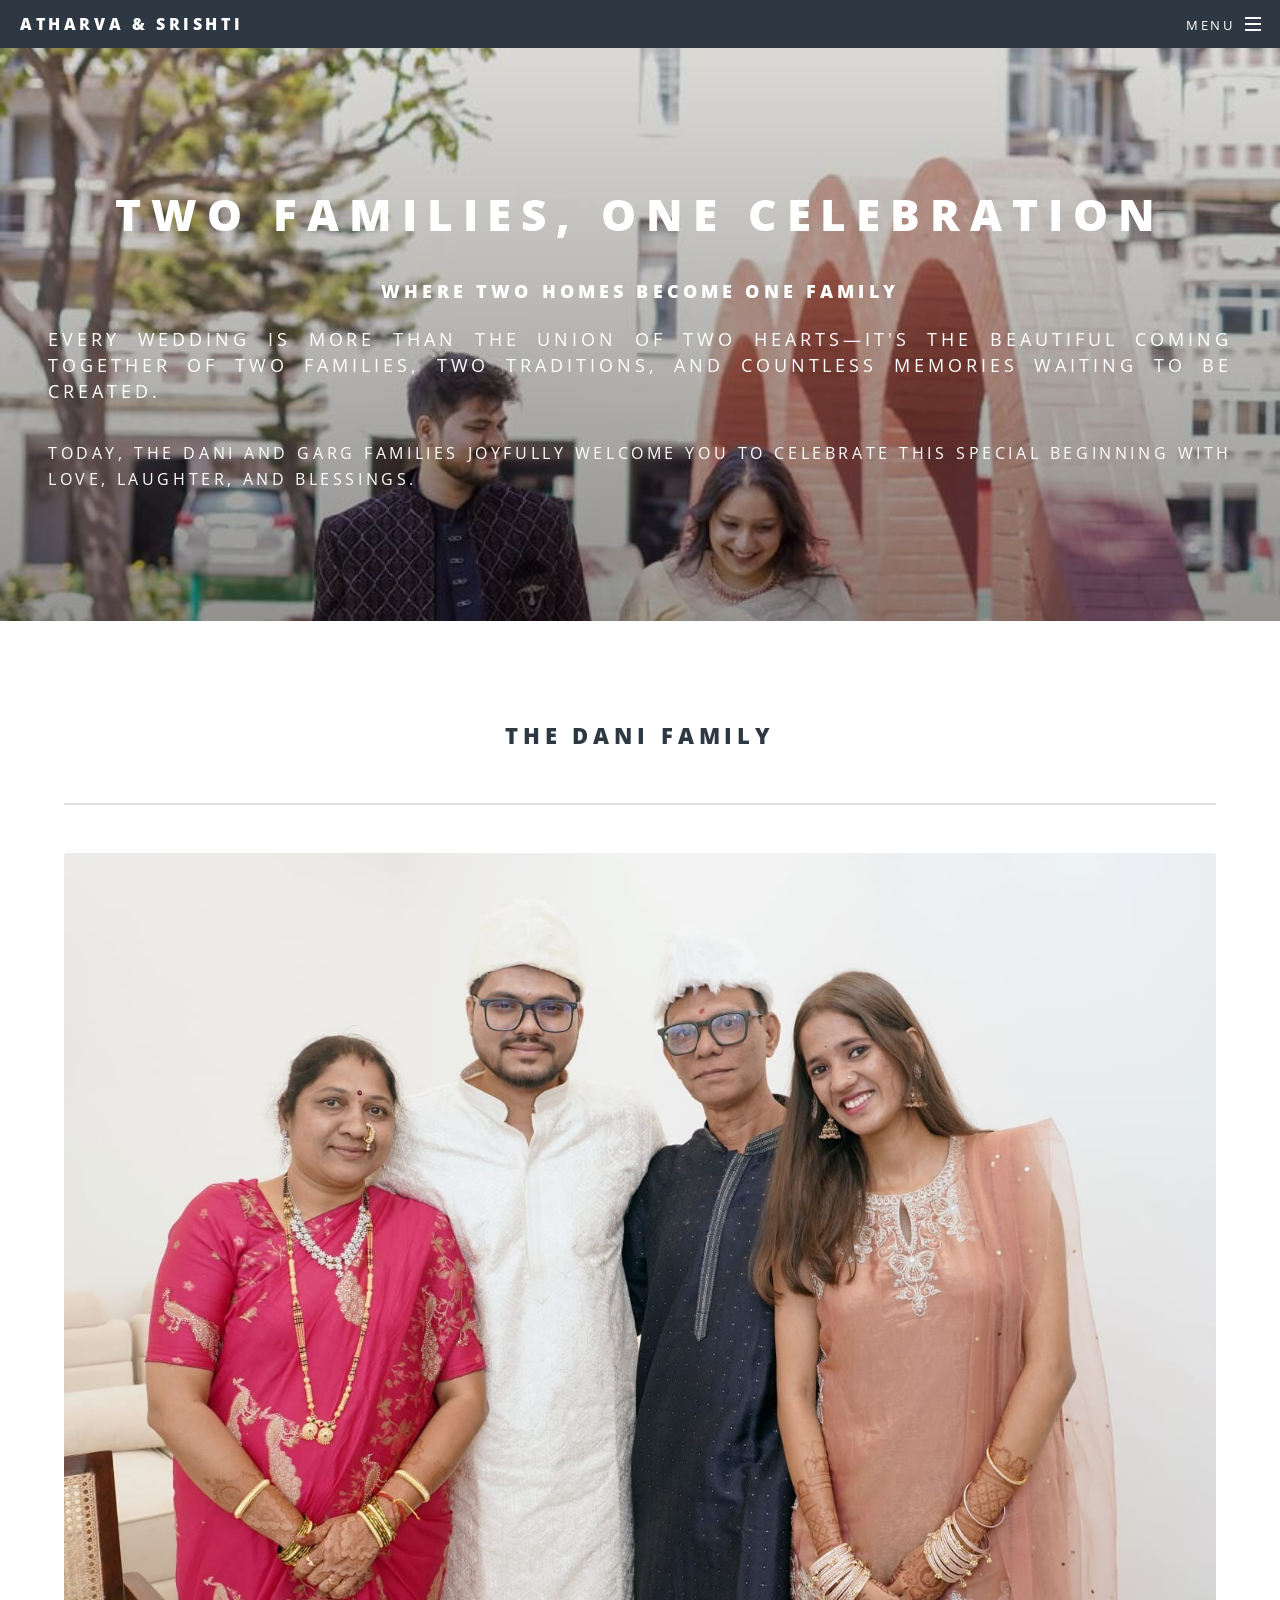
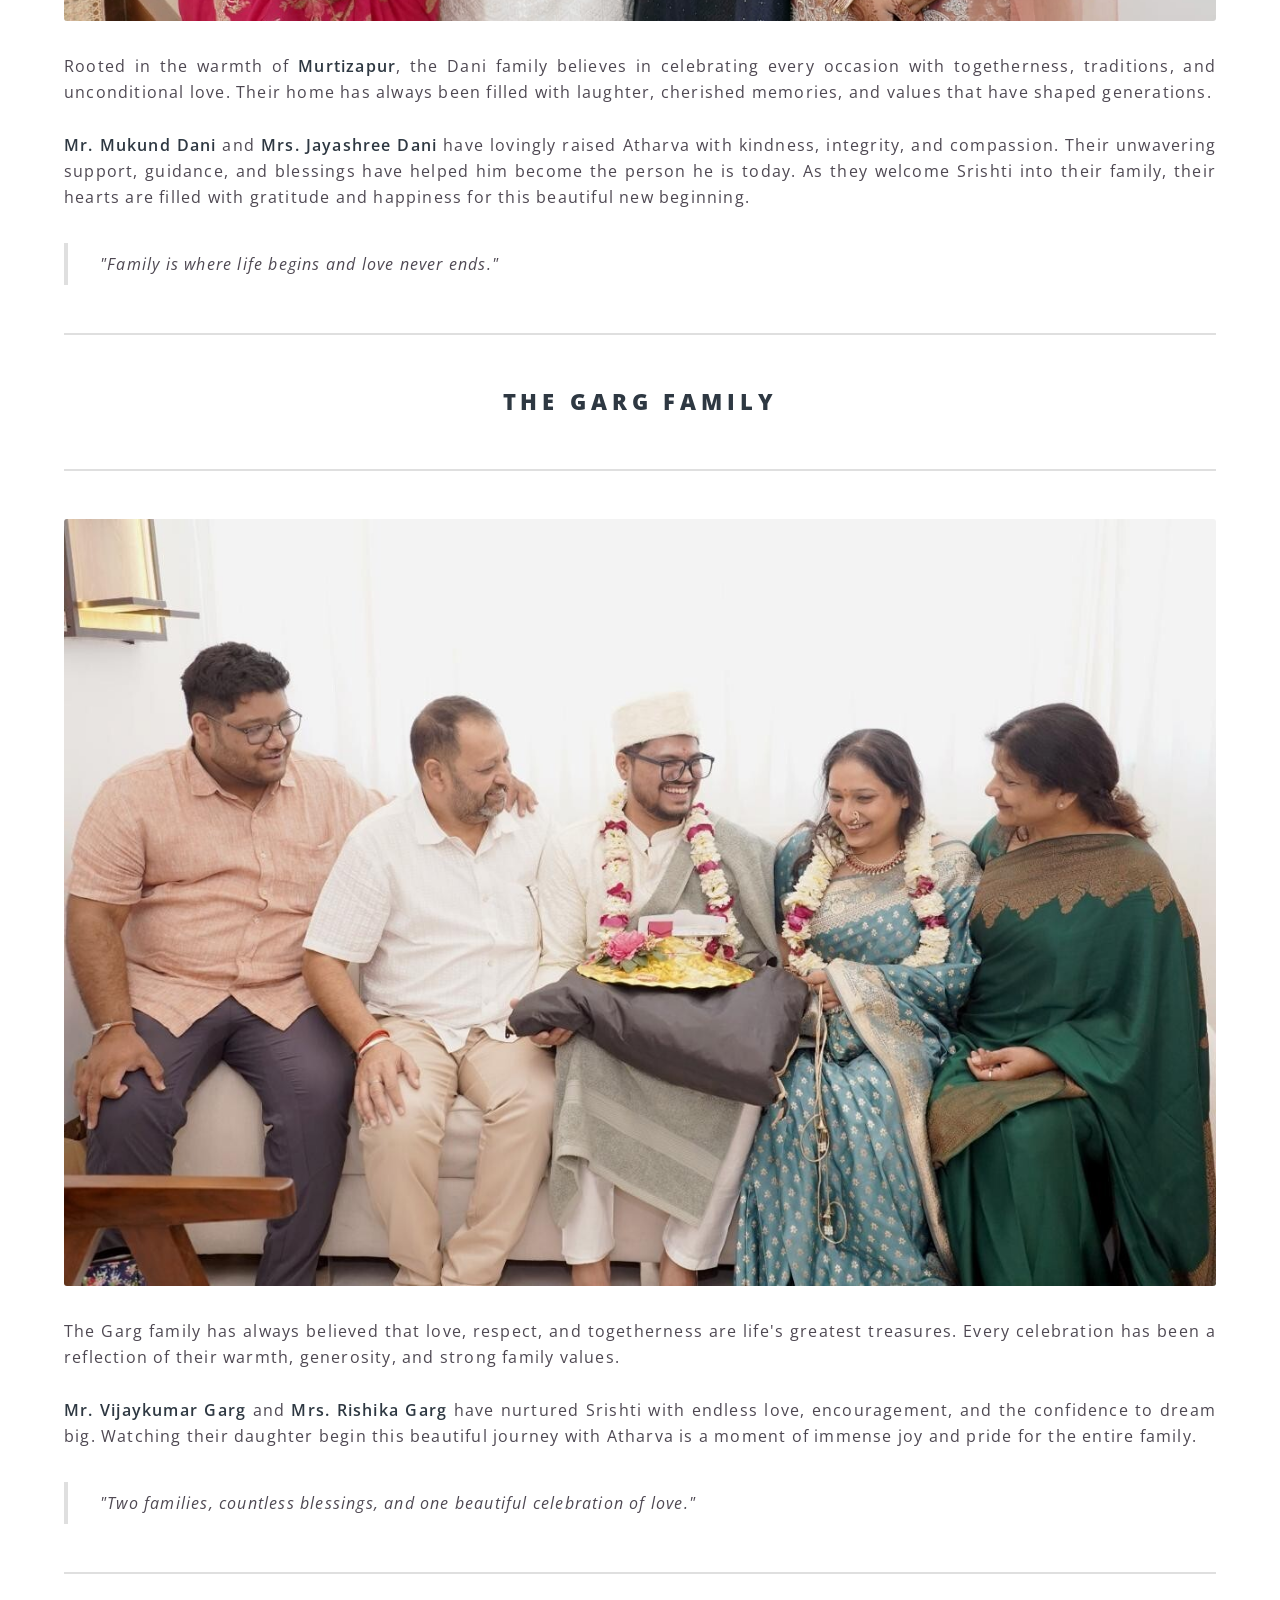
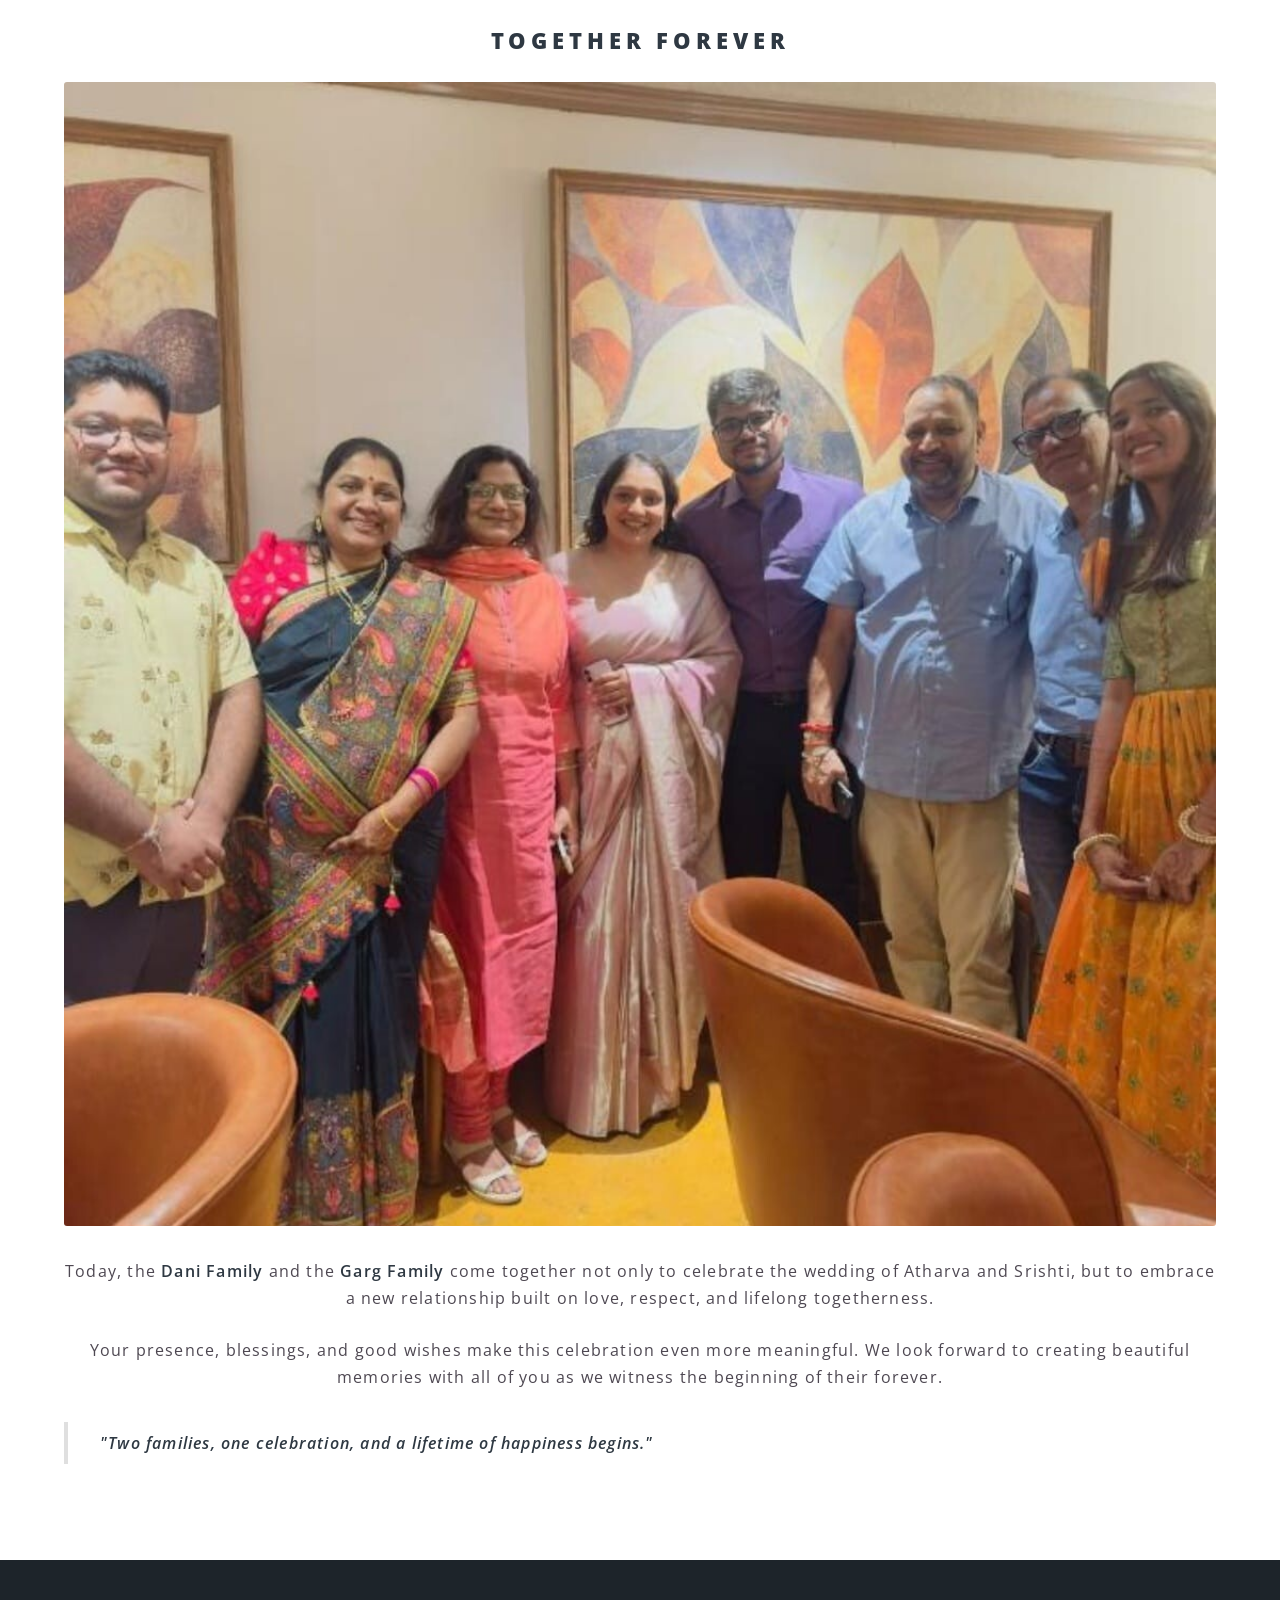
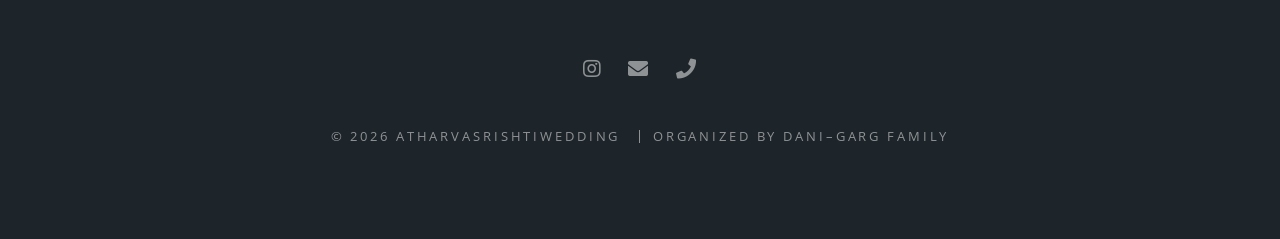
==== commit b69470a7: "Fixed mobile responsiveness" ====
--- a/atharvaSrishti-main/pages/encomium.html
+++ b/atharvaSrishti-main/pages/encomium.html
@@ -54,14 +54,19 @@
 
 		<!-- Main -->
 		<article id="main">
-			<header>
+			<header class="family-header">
 				<h2>Two Families, One Celebration</h2>
 				<h3>Where Two Homes Become One Family</h3>
+
 				<p>
-					Every wedding is more than the union of two hearts—it's the beautiful coming together
-					of two families, two traditions, and countless memories waiting to be created.
-					Today, the Dani and Garg families joyfully welcome you to celebrate this special
-					beginning with love, laughter, and blessings.
+					Every wedding is more than the union of two hearts—it's the beautiful
+					coming together of two families, two traditions, and countless memories
+					waiting to be created.
+				</p>
+
+				<p>
+					Today, the Dani and Garg families joyfully welcome you to celebrate this
+					special beginning with love, laughter, and blessings.
 				</p>
 			</header>
 
--- a/atharvaSrishti-main/assets/css/main.css
+++ b/atharvaSrishti-main/assets/css/main.css
@@ -3566,7 +3566,7 @@
 	position: absolute;
 	right: 0;
 	top: 0;
-
+	vertical-align: middle;
 	width: 7em;
 }
 
@@ -4213,64 +4213,34 @@
 	background-color: #1d242a;
 }
 
-.groom-section {
-	max-width: 1100px;
+#banner p {
+	line-height: 1.8;
+	text-align: center;
+}
+
+#banner p br {
+	display: block;
+	margin-bottom: 10px;
+}
+
+.groom-image img {
+	width: 220px;
+	height: auto;
+	display: block;
 	margin: 0 auto;
 }
 
-.groom-section h2,
-.groom-section h3 {
+h1,
+h2,
+h3,
+h4,
+h5,
+h6 {
 	text-align: center;
 }
 
-.groom-section p {
+p,
+li {
 	text-align: justify;
-	line-height: 1.9;
-	font-size: 1.05rem;
-	margin-bottom: 30px;
-}
-
-.groom-image {
-	display: flex;
-	justify-content: center;
-	margin: 35px 0;
-}
-
-.groom-image img {
-	width: 55%;
-	max-width: 500px;
-	border-radius: 15px;
-	box-shadow: 0 12px 30px rgba(0, 0, 0, .15);
-}
-
-.groom-section blockquote {
-	text-align: center;
-	font-style: italic;
-	padding: 25px;
-	border-left: none;
-	border-top: 2px solid #d6b36a;
-	border-bottom: 2px solid #d6b36a;
-	margin: 40px auto;
-	max-width: 850px;
-	font-size: 1.1rem;
-	background: #faf8f5;
-}
-
-@media screen and (max-width:768px) {
-
-	.groom-image img {
-		width: 90%;
-	}
-
-	.groom-section p {
-		text-align: left;
-	}
-
-}
-
-.story-img {
-	width: 100%;
-	height: 300px;
-	object-fit: cover;
-	border-radius: 12px;
+	text-justify: inter-word;
 }
